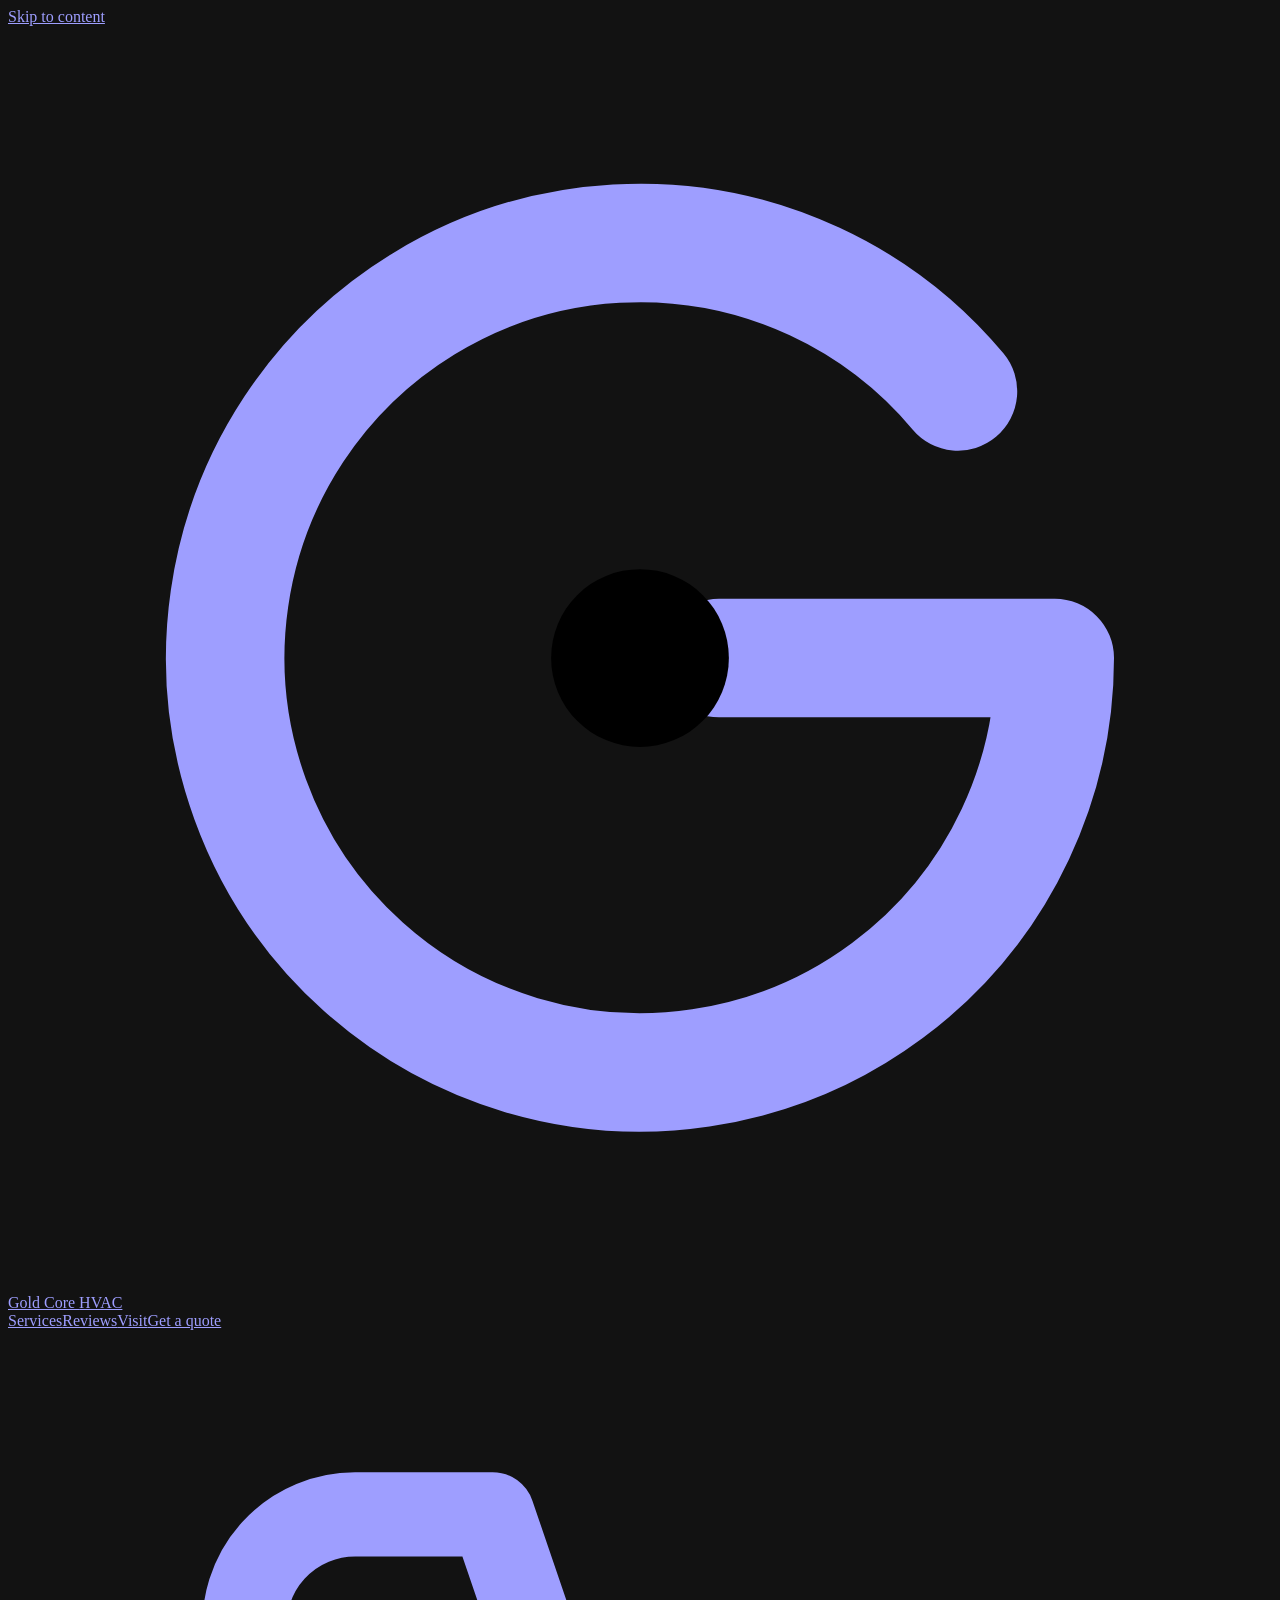
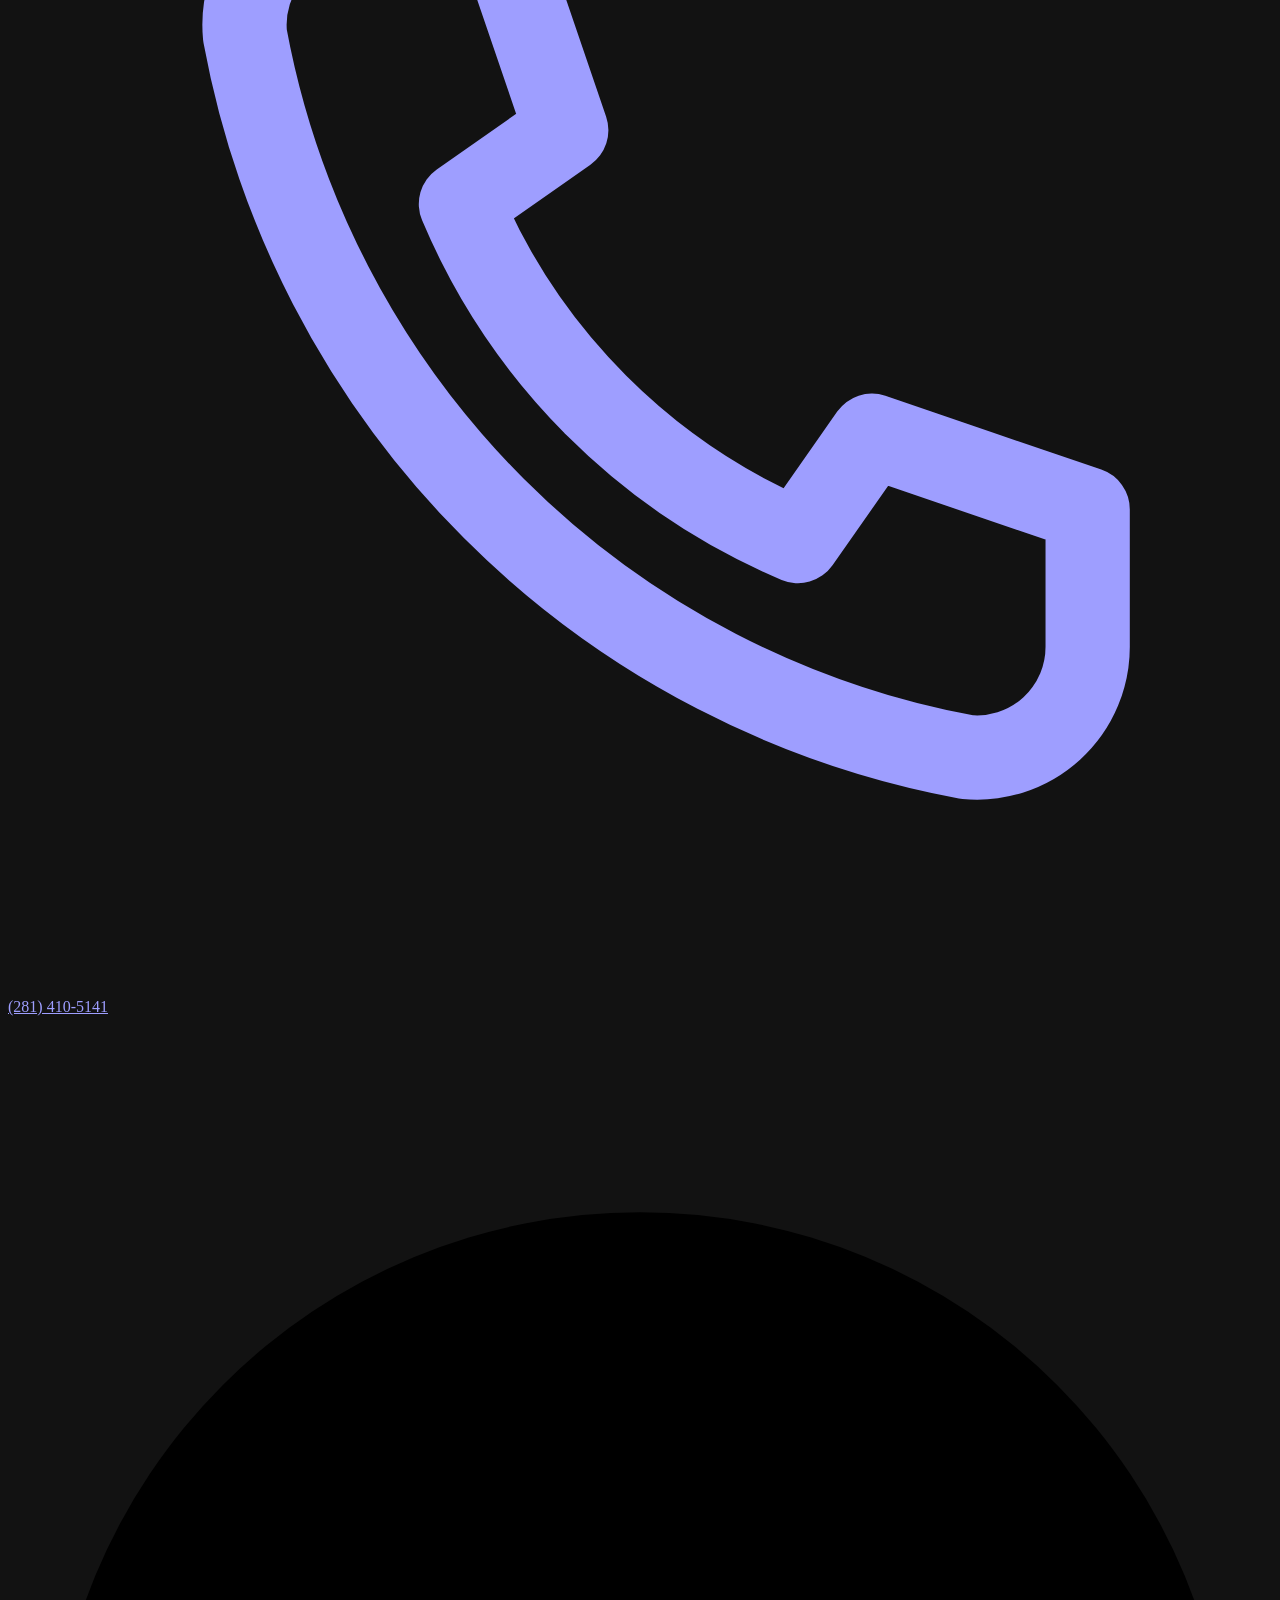
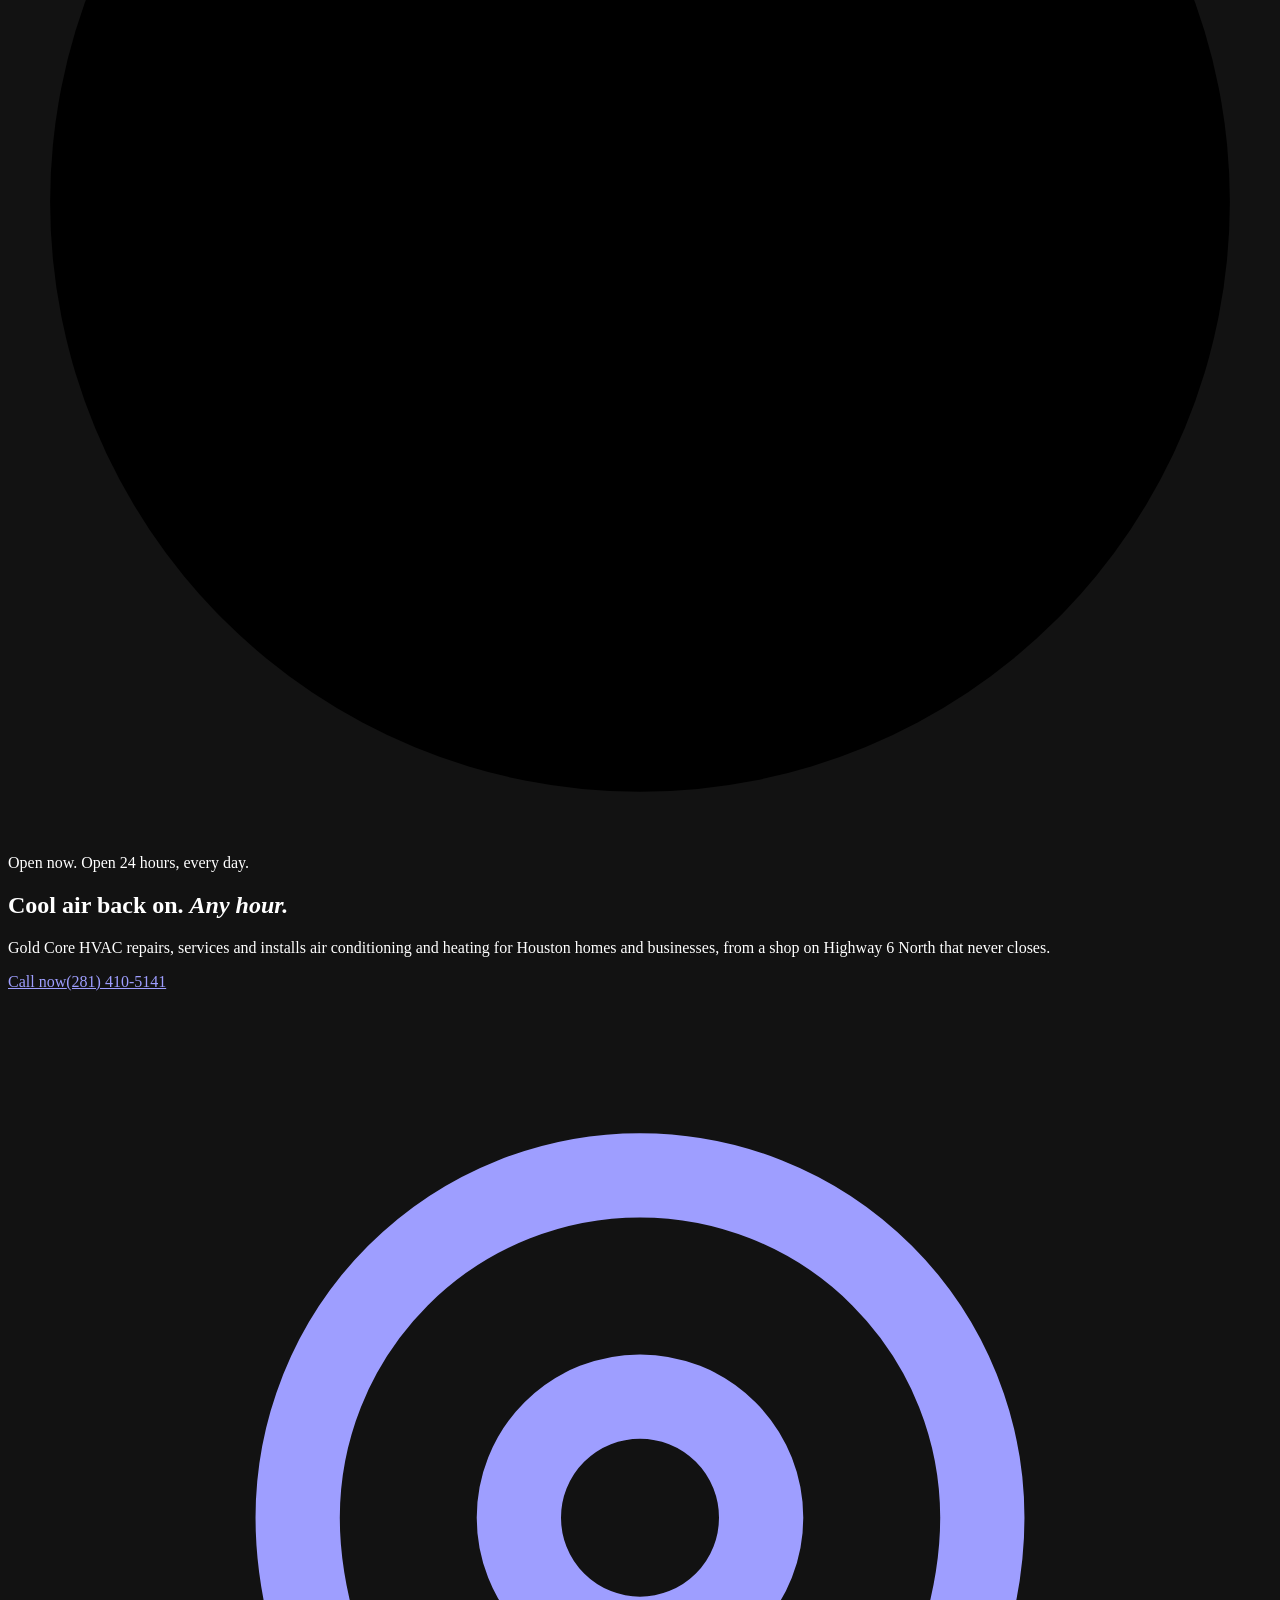
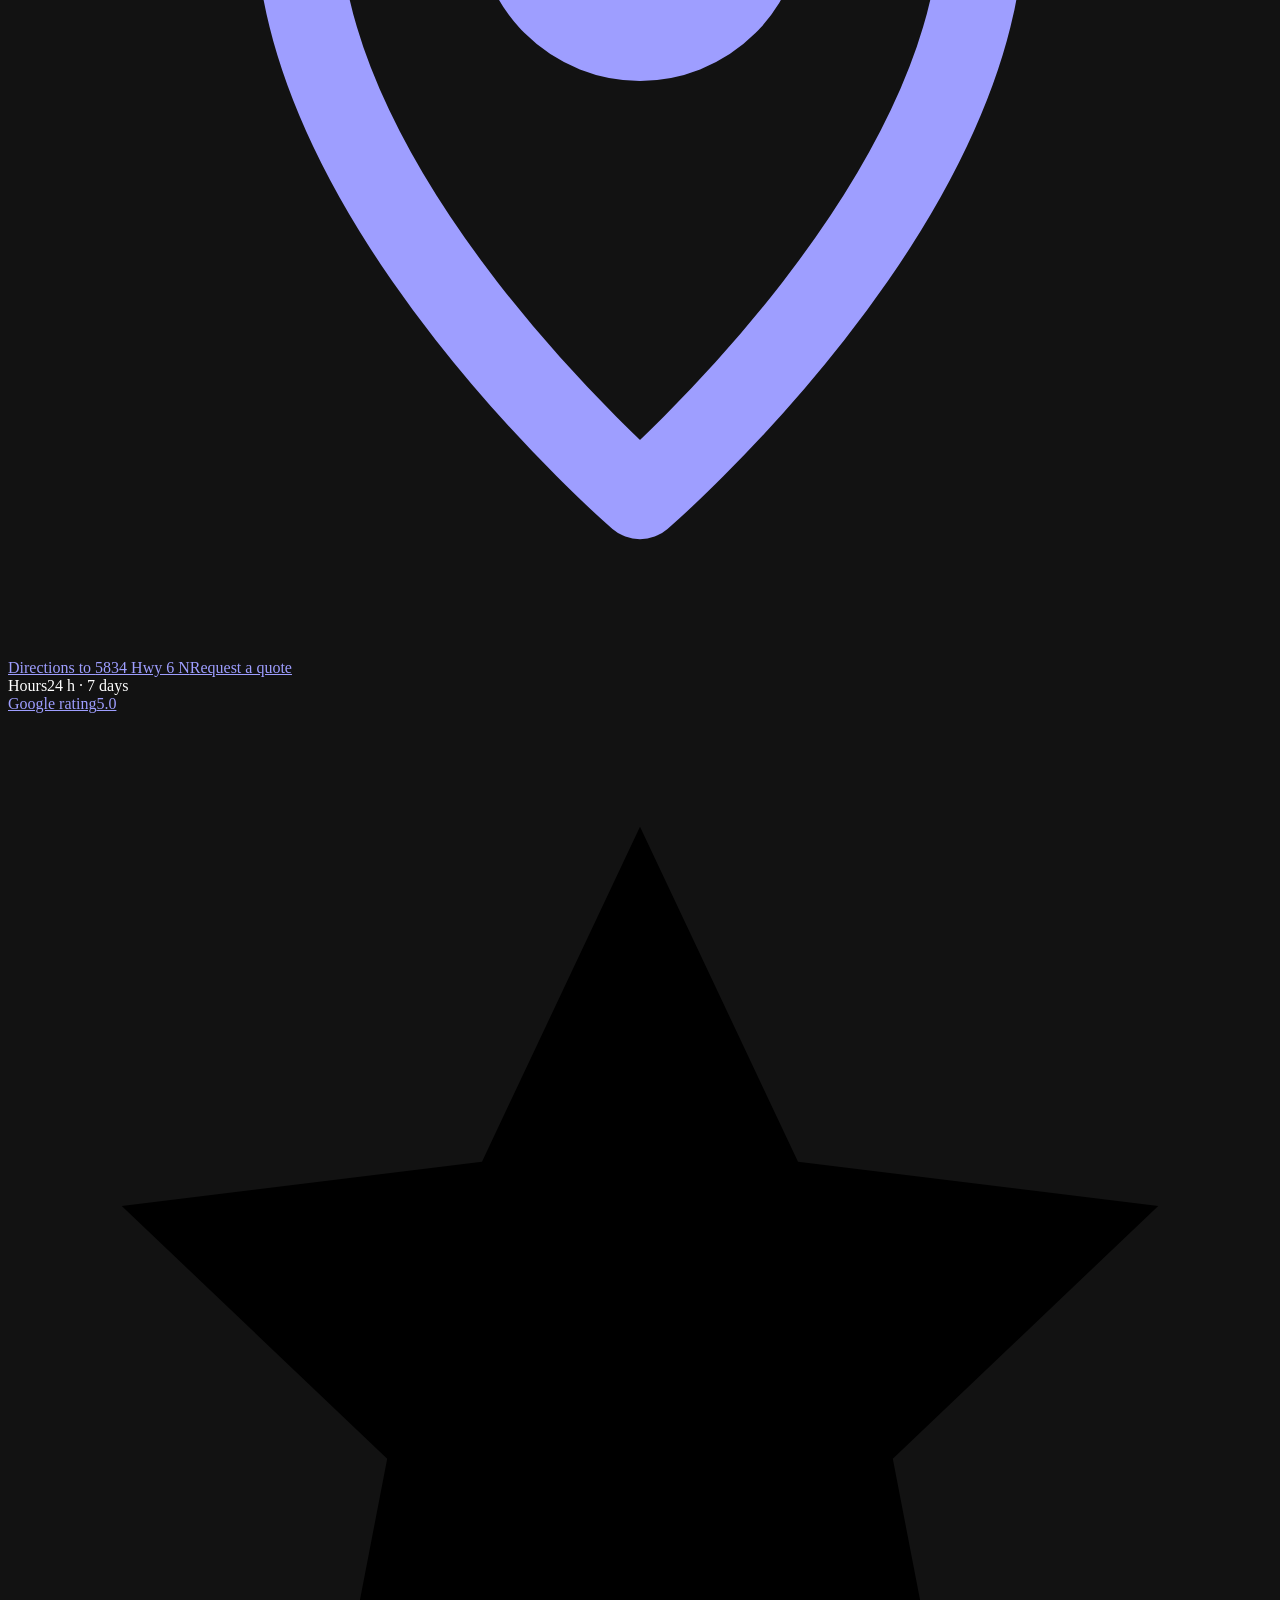
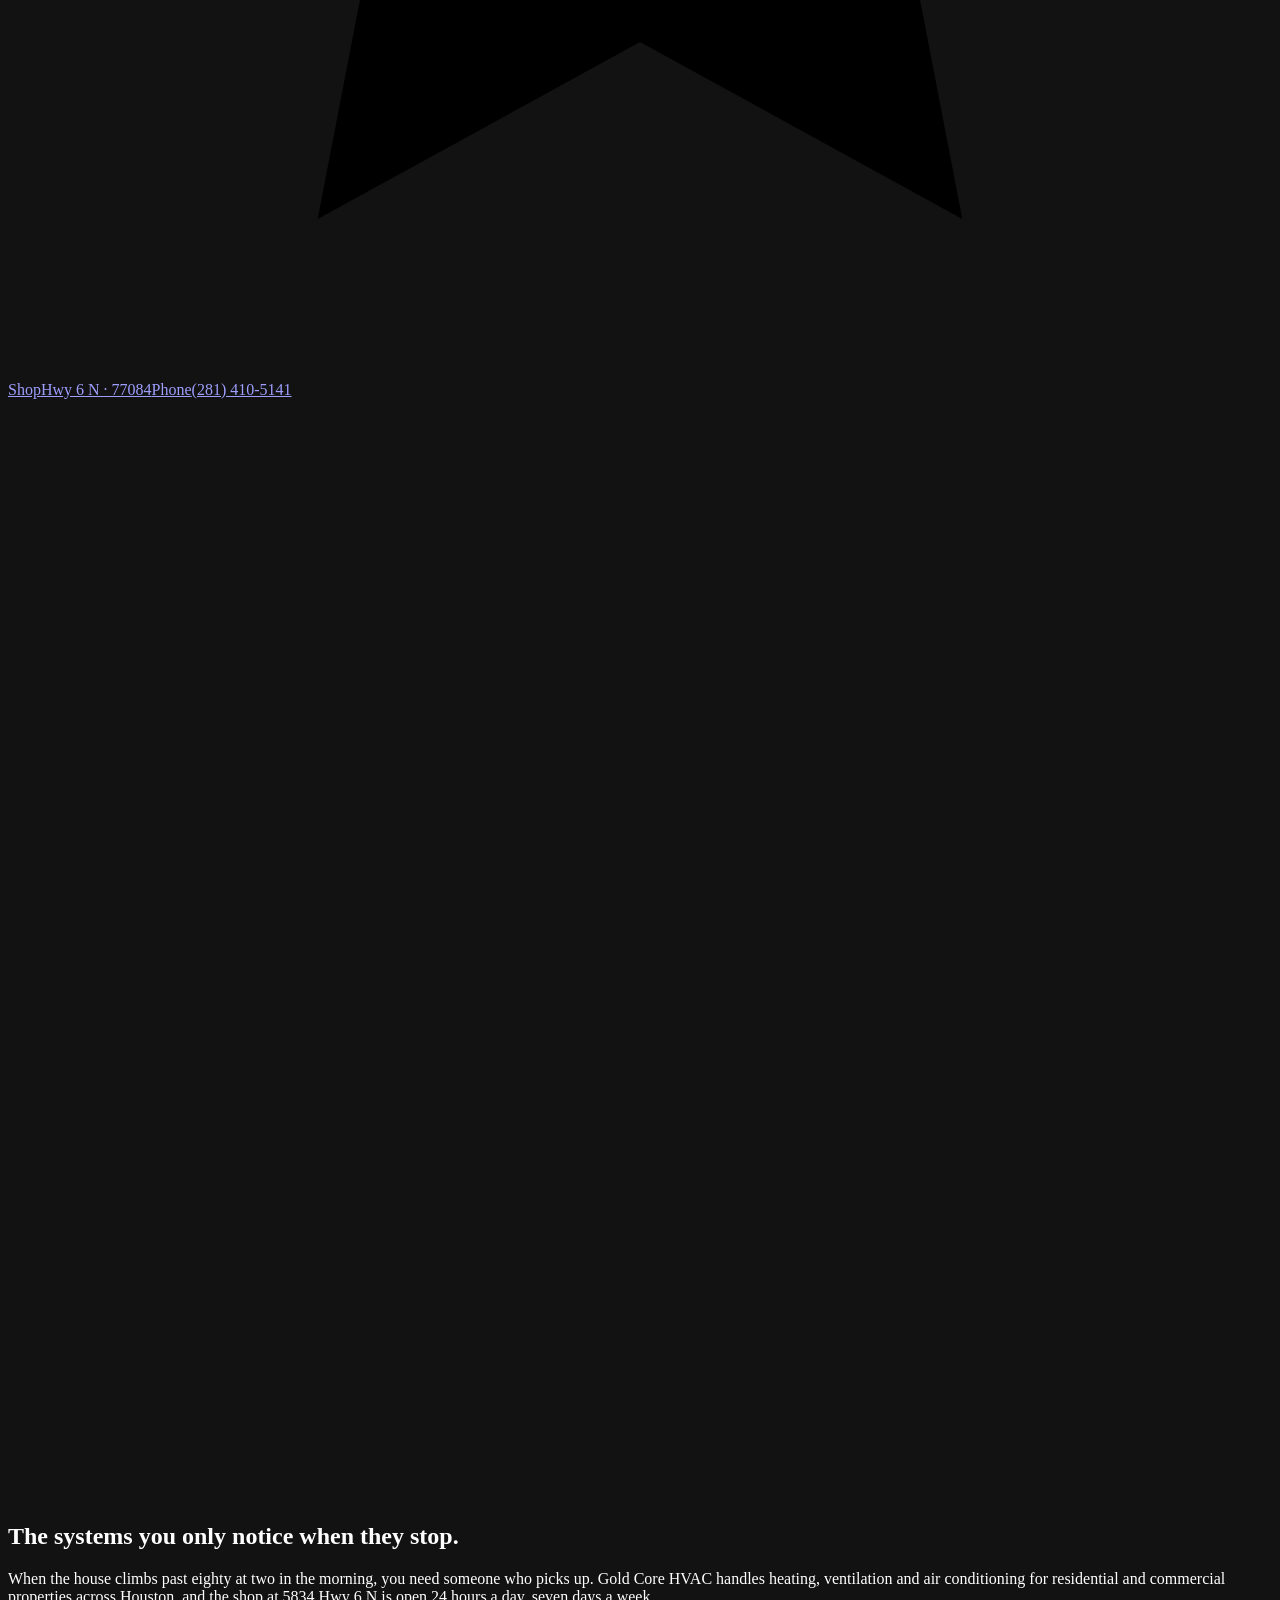
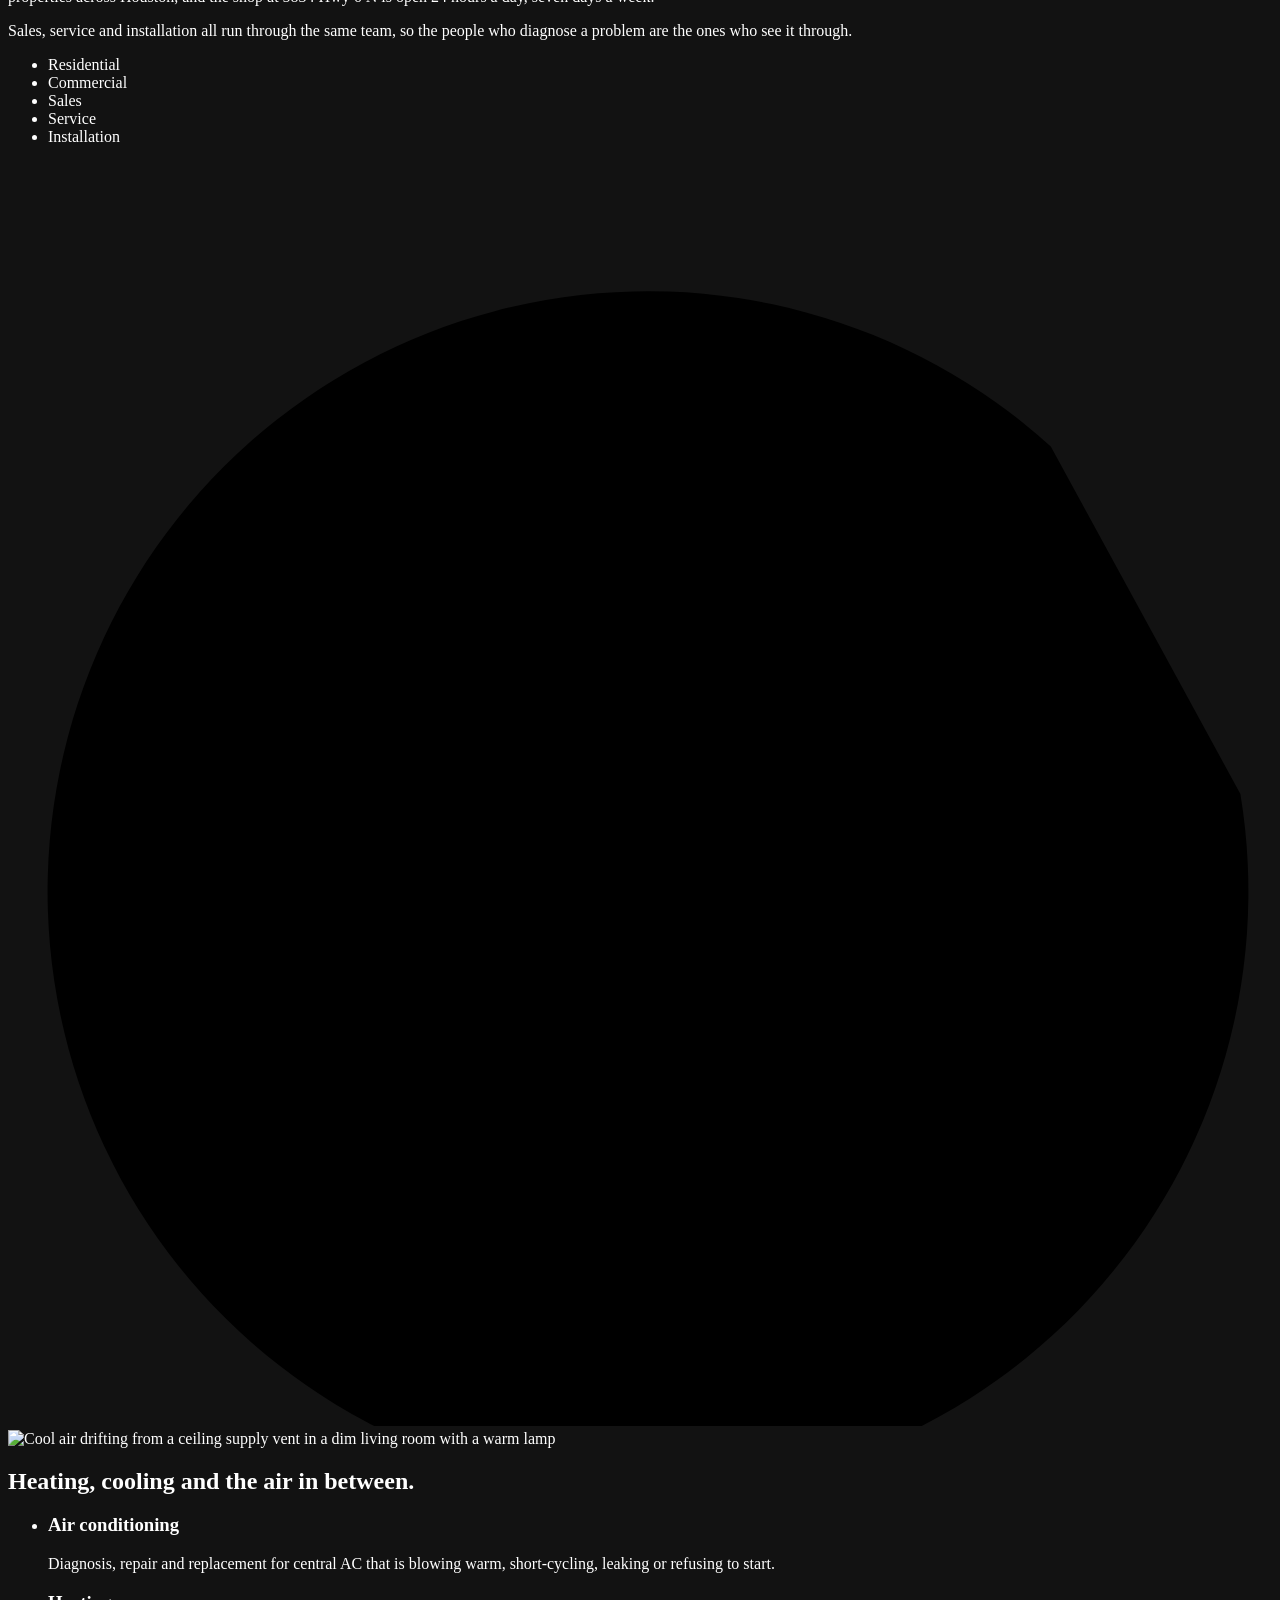
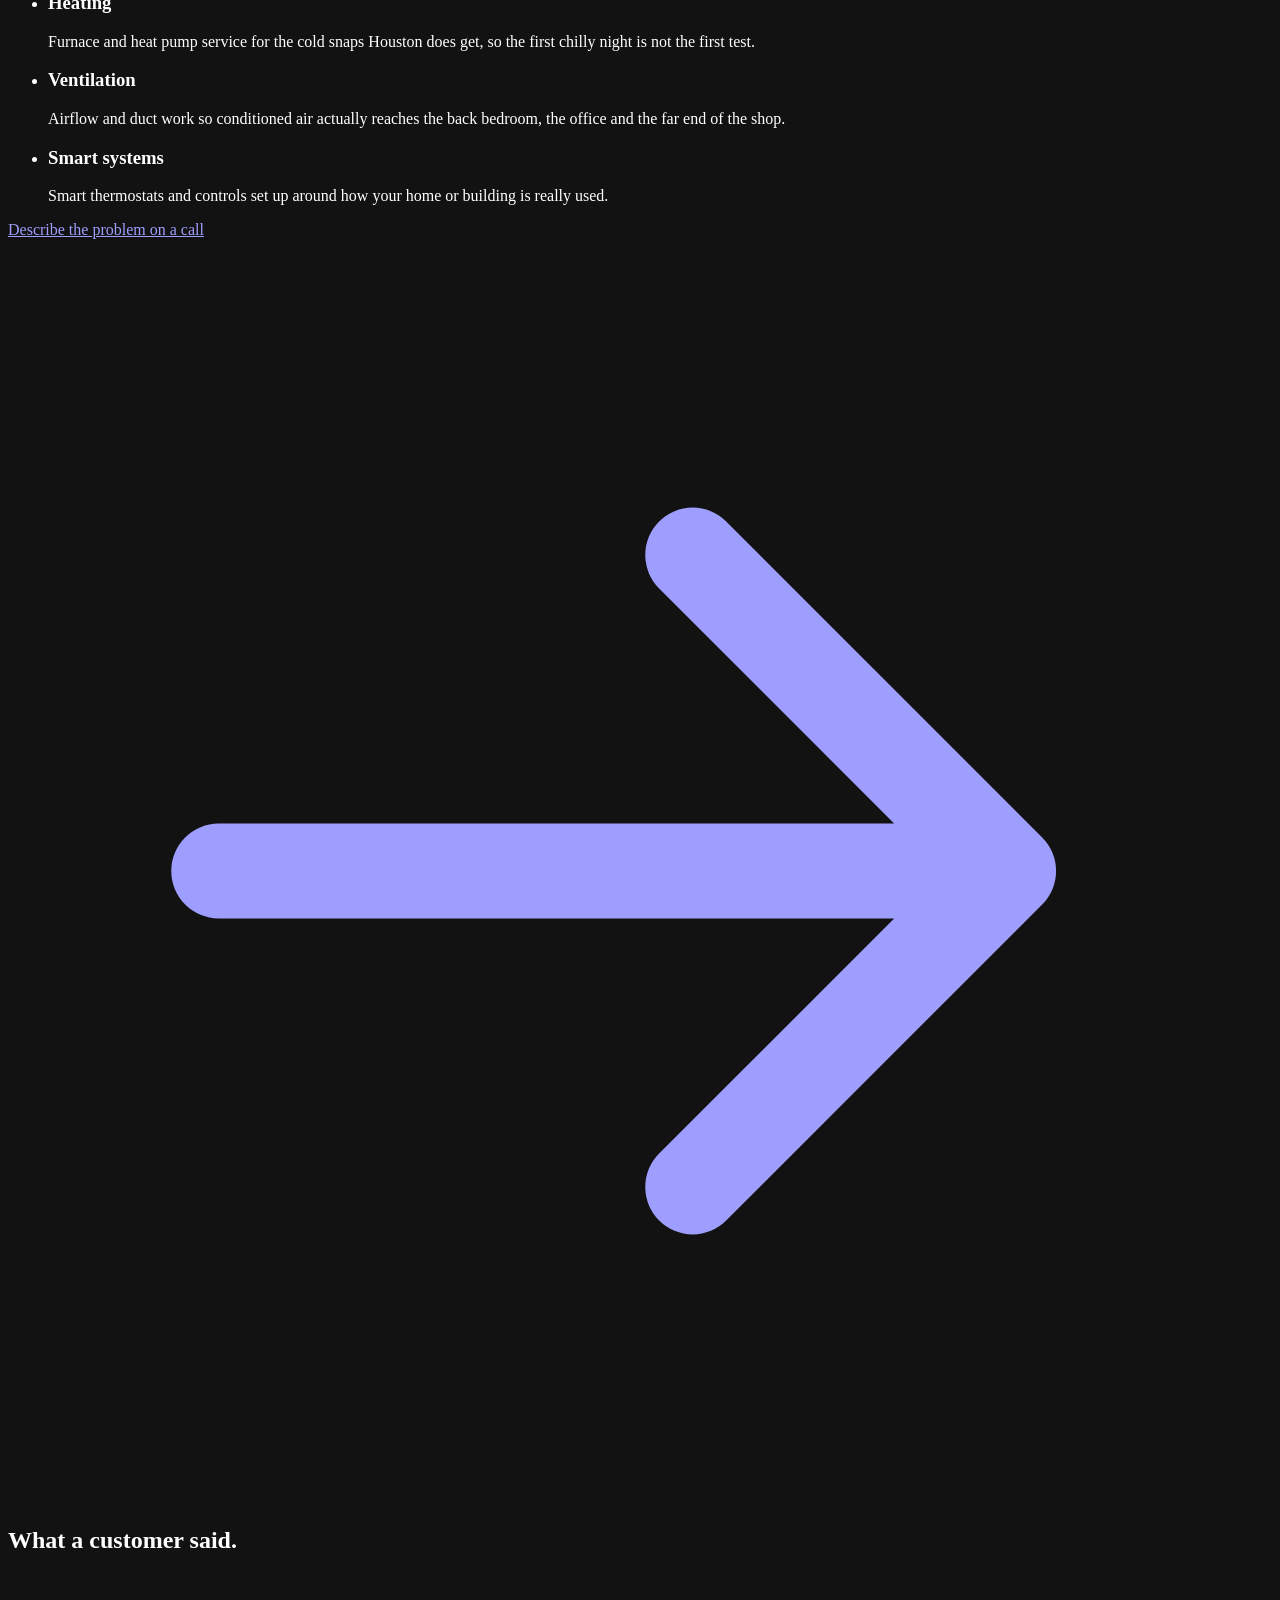
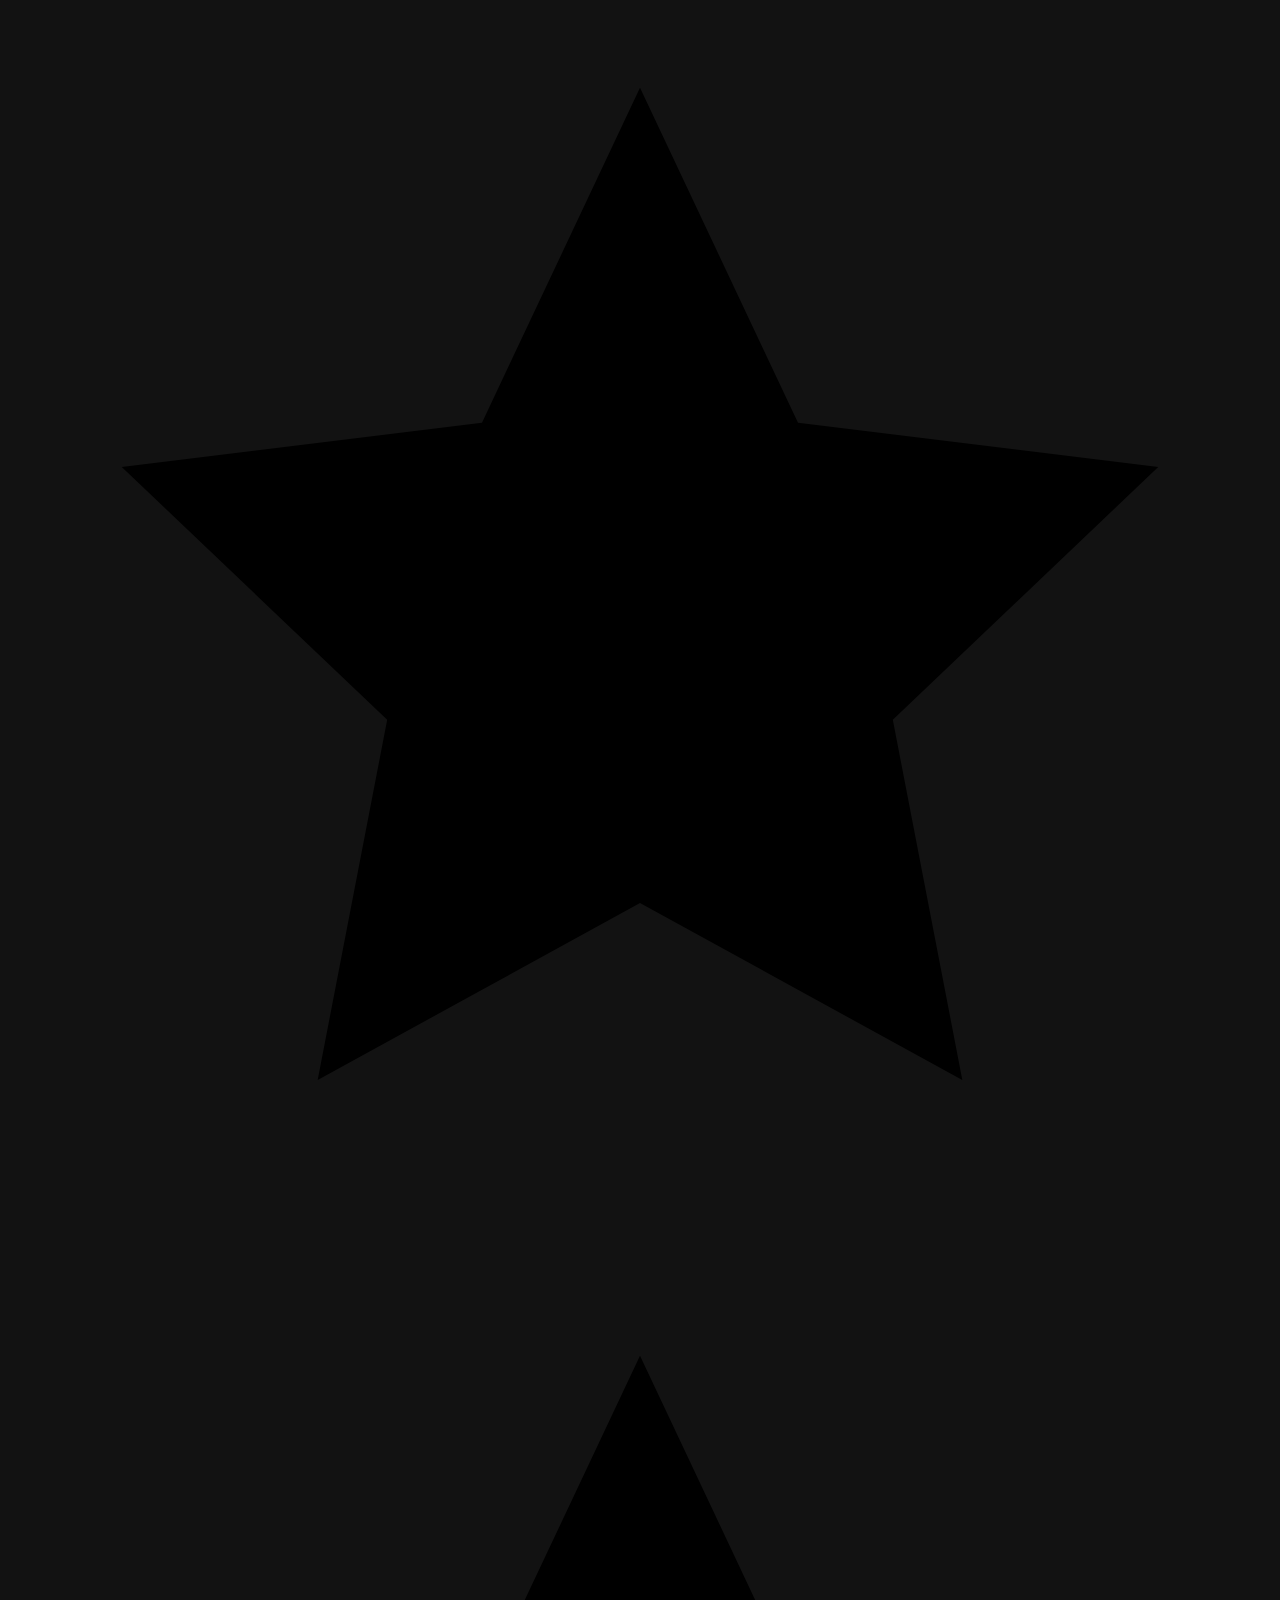
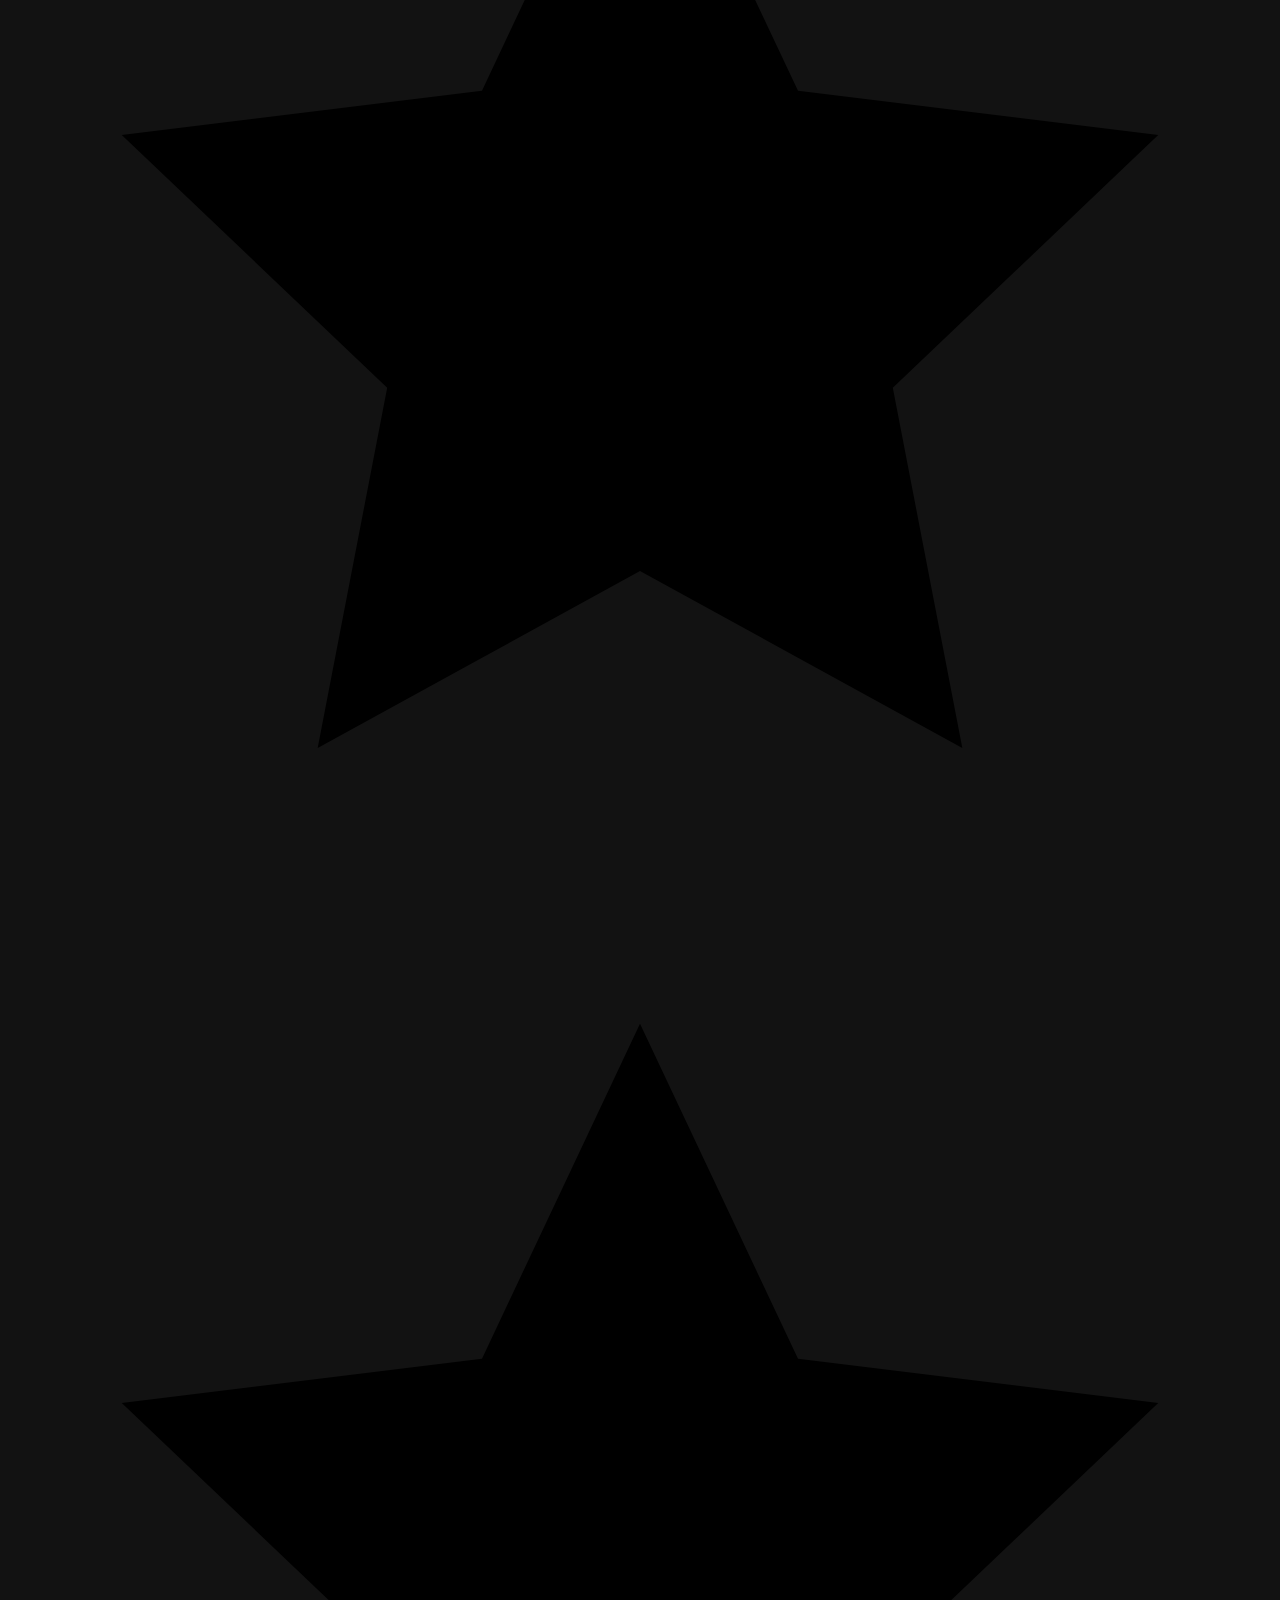
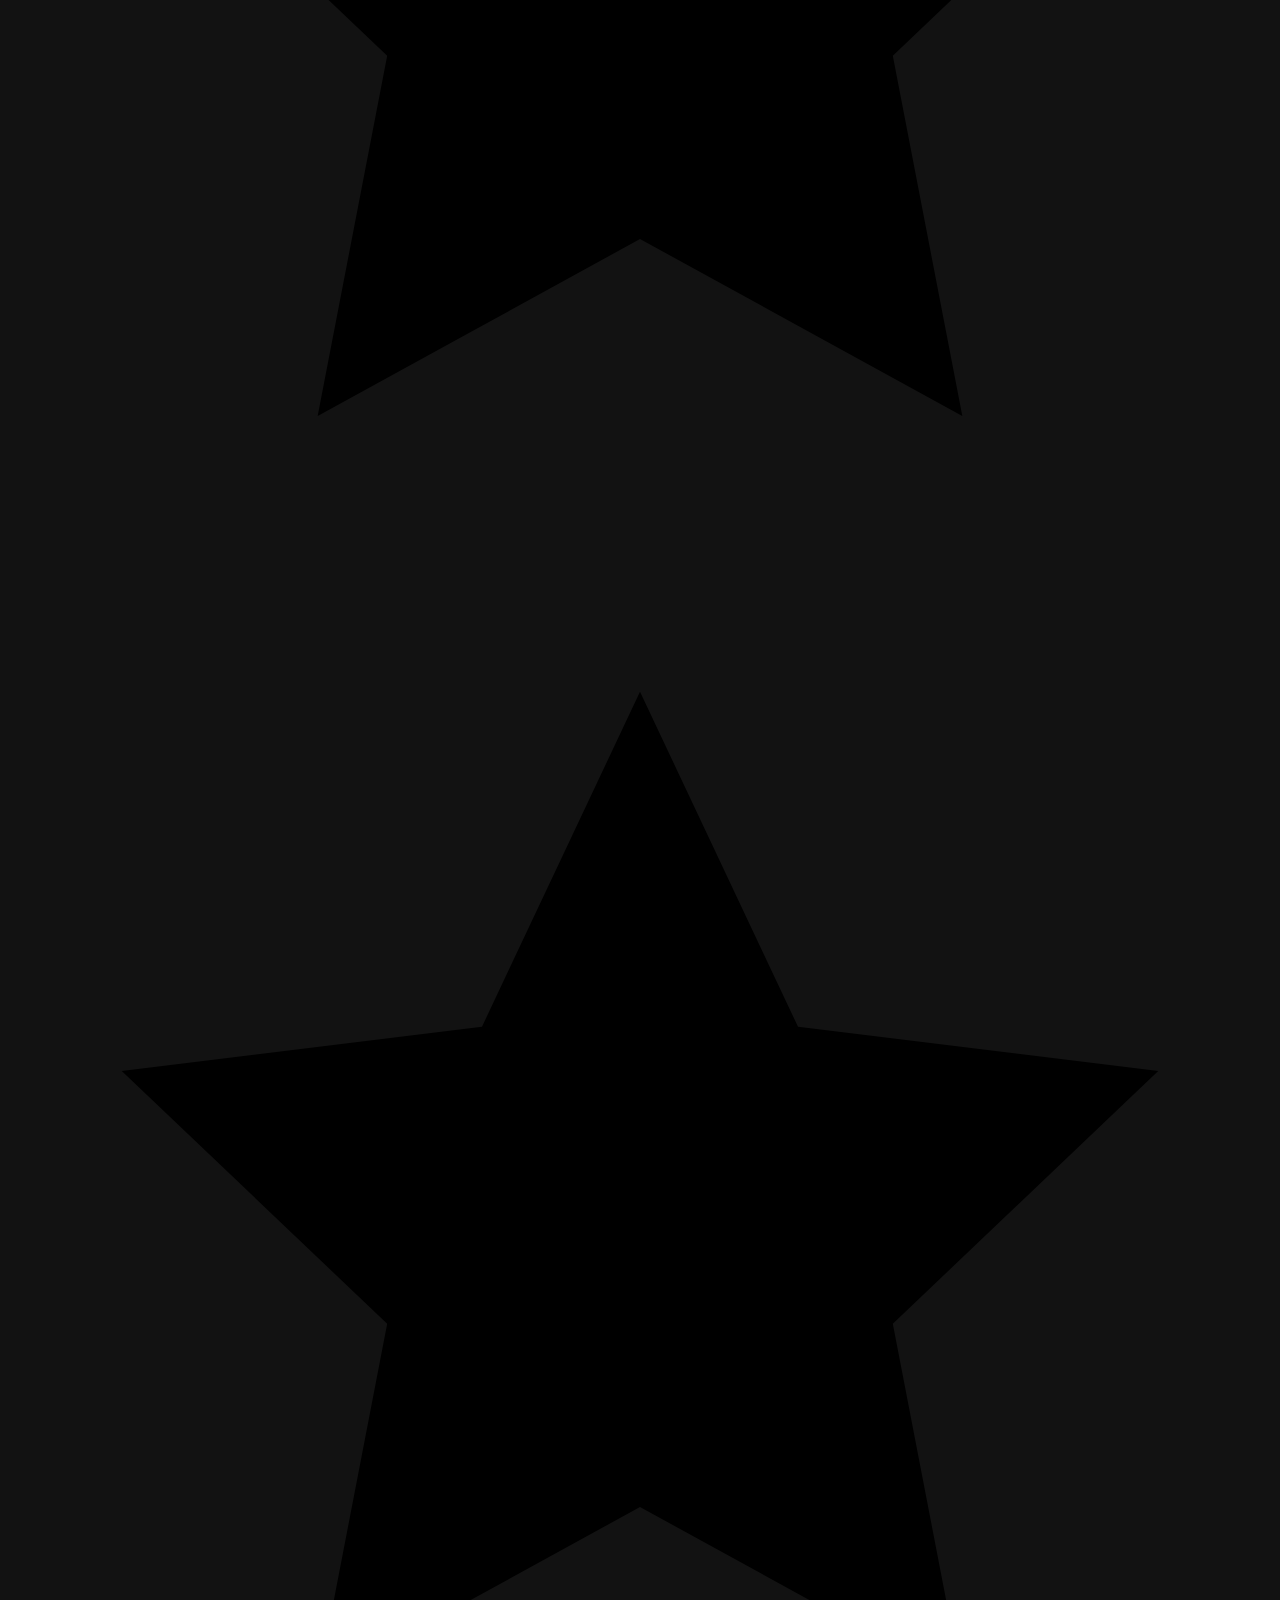
==== index.html @ 1cad6132 "Publish Gold Core HVAC demo site" ====
<!DOCTYPE html><html lang="en" style="color-scheme:dark"><head><meta charSet="utf-8"/><meta name="viewport" content="width=device-width, initial-scale=1, viewport-fit=cover"/><link rel="stylesheet" href="https://fonts.googleapis.com/css2?family=Archivo:wdth,wght@62..125,400..800&amp;family=IBM+Plex+Mono:wght@400;500&amp;display=swap" data-precedence="default"/><link rel="stylesheet" href="/goldcorehvac/assets/styles-CSsdGY1Y.css" data-precedence="default"/><title>Gold Core HVAC | Houston AC Repair &amp; Heating, Open 24 Hours</title><meta name="description" content="Gold Core HVAC is a Houston air conditioning and heating service at 5834 Hwy 6 N, open 24 hours a day, 7 days a week. Call (281) 410-5141."/><meta name="theme-color" content="#0F1317"/><meta property="og:title" content="Gold Core HVAC | Houston AC Repair &amp; Heating, Open 24 Hours"/><meta property="og:description" content="Gold Core HVAC is a Houston air conditioning and heating service at 5834 Hwy 6 N, open 24 hours a day, 7 days a week. Call (281) 410-5141."/><meta property="og:type" content="website"/><meta property="og:url" content="https://robcast13.github.io/goldcorehvac/"/><meta property="og:site_name" content="Gold Core HVAC"/><meta property="og:locale" content="en_US"/><meta name="twitter:card" content="summary_large_image"/><meta name="twitter:title" content="Gold Core HVAC | Houston AC Repair &amp; Heating, Open 24 Hours"/><meta name="twitter:description" content="Gold Core HVAC is a Houston air conditioning and heating service at 5834 Hwy 6 N, open 24 hours a day, 7 days a week. Call (281) 410-5141."/><meta property="og:image" content="https://robcast13.github.io/goldcorehvac/assets/og.jpg"/><meta property="og:image:width" content="1200"/><meta property="og:image:height" content="630"/><meta property="og:image:alt" content="Gold Core HVAC, Houston air conditioning and heating, open 24 hours"/><meta name="twitter:image" content="https://robcast13.github.io/goldcorehvac/assets/og.jpg"/><link rel="modulepreload" href="/goldcorehvac/assets/index-DPhLO1BB.js"/><link rel="modulepreload" href="/goldcorehvac/assets/index-4_6yjzWD.js"/><link rel="canonical" href="https://robcast13.github.io/goldcorehvac/"/><link rel="preconnect" href="https://fonts.googleapis.com"/><link rel="preconnect" href="https://fonts.gstatic.com" crossorigin="anonymous"/><link rel="preload" as="image" href="/goldcorehvac/assets/hero-poster.jpg" imageSrcSet="/goldcorehvac/assets/hero-poster-960.jpg 960w, /goldcorehvac/assets/hero-poster.jpg 1920w" imageSizes="100vw"/><link rel="icon" href="/goldcorehvac/assets/favicon.svg" type="image/svg+xml"/><link rel="apple-touch-icon" href="/goldcorehvac/assets/apple-touch-icon.png"/><script type="application/ld+json">{"@context":"https://schema.org","@type":"HVACBusiness","name":"Gold Core HVAC","url":"https://robcast13.github.io/goldcorehvac/","image":"https://robcast13.github.io/goldcorehvac/assets/og.jpg","logo":"https://robcast13.github.io/goldcorehvac/assets/favicon.svg","telephone":"+12814105141","address":{"@type":"PostalAddress","streetAddress":"5834 Hwy 6 N","addressLocality":"Houston","addressRegion":"TX","postalCode":"77084","addressCountry":"US"},"geo":{"@type":"GeoCoordinates","latitude":29.8618897,"longitude":-95.6441992},"hasMap":"https://maps.google.com/?cid=12866431492218457866","openingHoursSpecification":[{"@type":"OpeningHoursSpecification","dayOfWeek":["Monday","Tuesday","Wednesday","Thursday","Friday","Saturday","Sunday"],"opens":"00:00","closes":"23:59"}],"aggregateRating":{"@type":"AggregateRating","ratingValue":"5.0","reviewCount":1}}</script></head><body><!--$--><div class="site"><a class="skip" href="#main">Skip to content</a><header class="bar"><a class="brand" href="#top" aria-label="Gold Core HVAC, back to top"><svg class="brand__mark" viewBox="0 0 64 64" aria-hidden="true" focusable="false"><path d="M48.1 18.5A21 21 0 1 0 53 32H36" fill="none" stroke="currentColor" stroke-width="6" stroke-linecap="round" stroke-linejoin="round"></path><circle cx="32" cy="32" r="4.5" class="logo__core"></circle></svg><span class="brand__word">Gold Core <span>HVAC</span></span></a><nav class="bar__nav" aria-label="Sections"><a href="#services">Services</a><a href="#reviews">Reviews</a><a href="#visit">Visit</a><a href="/goldcorehvac/quote" class="bar__quote">Get a quote</a></nav><a class="bar__call" href="tel:+12814105141"><svg viewBox="0 0 24 24" aria-hidden="true" focusable="false" class="ico"><path d="M6.6 3.5h2.6l1.4 4.1-2 1.4a12 12 0 0 0 6.4 6.4l1.4-2 4.1 1.4v2.6a2.1 2.1 0 0 1-2.3 2.1A17.1 17.1 0 0 1 4.5 5.8a2.1 2.1 0 0 1 2.1-2.3Z" fill="none" stroke="currentColor" stroke-width="1.6" stroke-linejoin="round"></path></svg><span>(281) 410-5141</span></a></header><main id="main"><section id="top" class="hero" data-parallax-scope="true" aria-labelledby="hero-title"><div class="hero__media" data-depth="-0.28"><div>
<video class="hero__video" autoplay muted loop playsinline preload="auto"
  poster="/goldcorehvac/assets/hero-poster.jpg" aria-hidden="true" tabindex="-1" disablepictureinpicture>
  <source src="/goldcorehvac/assets/hero-720.mp4" type="video/mp4" media="(max-width: 760px)">
  <source src="/goldcorehvac/assets/hero-1080.mp4" type="video/mp4">
</video></div></div><div class="hero__shade" aria-hidden="true"></div><svg class="hero__ring" viewBox="0 0 600 600" aria-hidden="true" data-depth="-0.12" data-rotate="0.02"><circle cx="300" cy="300" r="280"></circle><circle cx="300" cy="300" r="236" class="hero__ring-dash"></circle></svg><div class="hero__copy" data-depth="0.1"><p class="hero__status"><span class="pulse" aria-hidden="true"></span>Open now. Open 24 hours, every day.</p><h1 id="hero-title" class="hero__title">Cool air back on. <em>Any hour.</em></h1><p class="hero__lede">Gold Core HVAC repairs, services and installs air conditioning and heating for Houston homes and businesses, from a shop on Highway 6 North that never closes.</p><div class="hero__ctas"><a class="cta-call" href="tel:+12814105141"><span class="cta-call__label">Call now</span><span class="cta-call__num">(281) 410-5141</span></a><a class="cta-route" href="https://www.google.com/maps/dir/?api=1&amp;destination=Gold+Core+HVAC%2C+5834+Hwy+6+N%2C+Houston%2C+TX+77084&amp;destination_place_id=ChIJIacNzsvRQIYRCo-U3EW_jrI" target="_blank" rel="noopener"><svg viewBox="0 0 24 24" aria-hidden="true" focusable="false" class="ico"><path d="M12 21s-6.5-5.6-6.5-11a6.5 6.5 0 0 1 13 0c0 5.4-6.5 11-6.5 11Z" fill="none" stroke="currentColor" stroke-width="1.6" stroke-linejoin="round"></path><circle cx="12" cy="10" r="2.3" fill="none" stroke="currentColor" stroke-width="1.6"></circle></svg>Directions to <!-- -->5834 Hwy 6 N</a><a href="/goldcorehvac/quote" class="cta-quote">Request a quote</a></div></div><a class="hero__cue" href="#about" aria-label="Scroll to about"><span></span></a></section><section class="readout" aria-label="At a glance"><div class="readout__item"><span class="readout__k">Hours</span><span class="readout__v">24 h · 7 days</span></div><a class="readout__item" href="#reviews"><span class="readout__k">Google rating</span><span class="readout__v">5.0 <svg viewBox="0 0 20 20" aria-hidden="true" focusable="false" class="star"><path d="m10 1.8 2.5 5.3 5.7.7-4.2 4 1.1 5.7L10 14.7l-5.1 2.8L6 11.8l-4.2-4 5.7-.7Z"></path></svg></span></a><a class="readout__item" href="https://www.google.com/maps/dir/?api=1&amp;destination=Gold+Core+HVAC%2C+5834+Hwy+6+N%2C+Houston%2C+TX+77084&amp;destination_place_id=ChIJIacNzsvRQIYRCo-U3EW_jrI" target="_blank" rel="noopener"><span class="readout__k">Shop</span><span class="readout__v">Hwy 6 N · 77084</span></a><a class="readout__item" href="tel:+12814105141"><span class="readout__k">Phone</span><span class="readout__v">(281) 410-5141</span></a></section><section id="about" class="about" data-parallax-scope="true" aria-labelledby="about-title"><div class="about__frame" data-reveal="true"><picture><source media="(max-width: 700px)" srcSet="/goldcorehvac/assets/gauges-600.jpg"/><img src="/goldcorehvac/assets/gauges.jpg" width="825" height="1100" alt="Refrigerant gauges with brass fittings resting on an outdoor AC unit in late sun" loading="lazy" decoding="async" data-depth="0.08"/></picture></div><div class="about__copy" data-reveal="true"><h2 id="about-title">The systems you only notice when they stop.</h2><p>When the house climbs past eighty at two in the morning, you need someone who picks up. Gold Core HVAC handles heating, ventilation and air conditioning for residential and commercial properties across Houston, and the shop at <!-- -->5834 Hwy 6 N<!-- --> is open 24 hours a day, seven days a week.</p><p>Sales, service and installation all run through the same team, so the people who diagnose a problem are the ones who see it through.</p><ul class="about__tags" aria-label="Work types"><li>Residential</li><li>Commercial</li><li>Sales</li><li>Service</li><li>Installation</li></ul></div><svg class="about__arc" viewBox="0 0 400 400" aria-hidden="true" data-depth="-0.18"><path d="M330 90A190 190 0 1 0 390 200"></path></svg></section><section id="services" class="services" data-parallax-scope="true" aria-labelledby="services-title"><div class="services__media"><div class="services__frame"><img src="/goldcorehvac/assets/airflow.jpg" srcSet="/goldcorehvac/assets/airflow-800.jpg 800w, /goldcorehvac/assets/airflow.jpg 1400w" sizes="(max-width: 900px) 100vw, 46vw" width="1400" height="1050" alt="Cool air drifting from a ceiling supply vent in a dim living room with a warm lamp" loading="lazy" decoding="async" data-depth="0.1"/></div></div><div class="services__copy"><h2 id="services-title" data-reveal="true">Heating, cooling and the air in between.</h2><ul class="svc"><li class="svc__row" data-reveal="true"><h3 class="svc__name">Air conditioning</h3><p class="svc__body">Diagnosis, repair and replacement for central AC that is blowing warm, short-cycling, leaking or refusing to start.</p></li><li class="svc__row" data-reveal="true"><h3 class="svc__name">Heating</h3><p class="svc__body">Furnace and heat pump service for the cold snaps Houston does get, so the first chilly night is not the first test.</p></li><li class="svc__row" data-reveal="true"><h3 class="svc__name">Ventilation</h3><p class="svc__body">Airflow and duct work so conditioned air actually reaches the back bedroom, the office and the far end of the shop.</p></li><li class="svc__row" data-reveal="true"><h3 class="svc__name">Smart systems</h3><p class="svc__body">Smart thermostats and controls set up around how your home or building is really used.</p></li></ul><a class="cta-inline" href="tel:+12814105141">Describe the problem on a call<span aria-hidden="true" class="cta-inline__arrow"><svg viewBox="0 0 24 24" class="ico"><path d="M4 12h15m-6-6 6 6-6 6" fill="none" stroke="currentColor" stroke-width="1.8" stroke-linecap="round" stroke-linejoin="round"></path></svg></span></a></div></section><section id="reviews" class="reviews" aria-labelledby="reviews-title"><div class="reviews__head" data-reveal="true"><h2 id="reviews-title">What a customer said.</h2><p class="reviews__score"><span class="reviews__stars" aria-label="5 out of 5 stars"><svg viewBox="0 0 20 20" aria-hidden="true" focusable="false" class="star"><path d="m10 1.8 2.5 5.3 5.7.7-4.2 4 1.1 5.7L10 14.7l-5.1 2.8L6 11.8l-4.2-4 5.7-.7Z"></path></svg><svg viewBox="0 0 20 20" aria-hidden="true" focusable="false" class="star"><path d="m10 1.8 2.5 5.3 5.7.7-4.2 4 1.1 5.7L10 14.7l-5.1 2.8L6 11.8l-4.2-4 5.7-.7Z"></path></svg><svg viewBox="0 0 20 20" aria-hidden="true" focusable="false" class="star"><path d="m10 1.8 2.5 5.3 5.7.7-4.2 4 1.1 5.7L10 14.7l-5.1 2.8L6 11.8l-4.2-4 5.7-.7Z"></path></svg><svg viewBox="0 0 20 20" aria-hidden="true" focusable="false" class="star"><path d="m10 1.8 2.5 5.3 5.7.7-4.2 4 1.1 5.7L10 14.7l-5.1 2.8L6 11.8l-4.2-4 5.7-.7Z"></path></svg><svg viewBox="0 0 20 20" aria-hidden="true" focusable="false" class="star"><path d="m10 1.8 2.5 5.3 5.7.7-4.2 4 1.1 5.7L10 14.7l-5.1 2.8L6 11.8l-4.2-4 5.7-.7Z"></path></svg></span>5.0 on Google</p></div><ol class="quotes"><li class="quote quote--1" data-reveal="true"><blockquote><p>“<!-- -->The technician was professional, friendly, and arrived on time.<!-- -->”</p></blockquote></li><li class="quote quote--2" data-reveal="true"><blockquote><p>“<!-- -->They quickly found the issue with my AC and handled the repair efficiently.<!-- -->”</p></blockquote></li><li class="quote quote--3" data-reveal="true"><blockquote><p>“<!-- -->They explained everything clearly and made sure the system was running properly before leaving.<!-- -->”</p></blockquote></li></ol><p class="reviews__source" data-reveal="true">Highlights from a five-star Google review by <!-- -->Best Services Team<!-- -->,<!-- --> <!-- -->September 2026<!-- -->.<!-- --> <a href="https://www.google.com/maps/reviews/data=!4m6!14m5!1m4!2m3!1sCi9DQUlRQUNvZENodHljRjlvT2tKU1oxTlhhMnhhTFdseU5WZFdXa0pTU21kQmVIYxAB!2m1!1s0x8640d1cbce0da721:0xb28ebf45dc948f0a" target="_blank" rel="noopener">Read the full review on Google</a></p></section><section id="visit" class="visit" aria-labelledby="visit-title"><h2 id="visit-title" class="visit__title" data-reveal="true">Open every hour of every day.</h2><div class="visit__grid"><div class="hours" data-reveal="true"><svg class="dial" viewBox="0 0 240 240" role="img" aria-label="Open all 24 hours"><circle cx="120" cy="120" r="104" class="dial__track"></circle><circle cx="120" cy="120" r="104" class="dial__fill" pathLength="100"></circle><line x1="120" y1="42" x2="120" y2="28" class="dial__tick dial__tick--major" style="transition-delay:0ms"></line><line x1="141.74079978861175" y1="38.86223059171826" x2="143.8113521494319" y2="31.134823981405717" class="dial__tick" style="transition-delay:28ms"></line><line x1="162" y1="47.25386608210715" x2="166" y2="40.32566285183164" class="dial__tick" style="transition-delay:56ms"></line><line x1="179.39696961967" y1="60.60303038033001" x2="185.0538238691624" y2="54.94617613083763" class="dial__tick" style="transition-delay:84ms"></line><line x1="192.74613391789285" y1="78" x2="199.67433714816835" y2="74" class="dial__tick" style="transition-delay:112ms"></line><line x1="201.13776940828174" y1="98.25920021138826" x2="208.8651760185943" y2="96.18864785056809" class="dial__tick" style="transition-delay:140ms"></line><line x1="198" y1="120" x2="212" y2="120" class="dial__tick dial__tick--major" style="transition-delay:168ms"></line><line x1="201.1377694082817" y1="141.74079978861175" x2="208.86517601859427" y2="143.8113521494319" class="dial__tick" style="transition-delay:196ms"></line><line x1="192.74613391789285" y1="162" x2="199.67433714816838" y2="166" class="dial__tick" style="transition-delay:224ms"></line><line x1="179.39696961967" y1="179.39696961967" x2="185.0538238691624" y2="185.0538238691624" class="dial__tick" style="transition-delay:252ms"></line><line x1="162" y1="192.74613391789285" x2="166" y2="199.67433714816838" class="dial__tick" style="transition-delay:280ms"></line><line x1="141.74079978861175" y1="201.1377694082817" x2="143.81135214943194" y2="208.86517601859427" class="dial__tick" style="transition-delay:308ms"></line><line x1="120" y1="198" x2="120" y2="212" class="dial__tick dial__tick--major" style="transition-delay:336ms"></line><line x1="98.25920021138829" y1="201.13776940828174" x2="96.18864785056812" y2="208.8651760185943" class="dial__tick" style="transition-delay:364ms"></line><line x1="77.99999999999997" y1="192.74613391789285" x2="73.99999999999997" y2="199.67433714816835" class="dial__tick" style="transition-delay:392ms"></line><line x1="60.60303038033001" y1="179.39696961967" x2="54.94617613083763" y2="185.0538238691624" class="dial__tick" style="transition-delay:420ms"></line><line x1="47.253866082107166" y1="162.00000000000003" x2="40.325662851831666" y2="166.00000000000003" class="dial__tick" style="transition-delay:448ms"></line><line x1="38.86223059171826" y1="141.74079978861172" x2="31.134823981405717" y2="143.81135214943188" class="dial__tick" style="transition-delay:476ms"></line><line x1="42" y1="120.00000000000001" x2="28" y2="120.00000000000001" class="dial__tick dial__tick--major" style="transition-delay:504ms"></line><line x1="38.86223059171826" y1="98.25920021138829" x2="31.134823981405702" y2="96.18864785056813" class="dial__tick" style="transition-delay:532ms"></line><line x1="47.25386608210715" y1="78" x2="40.32566285183165" y2="74" class="dial__tick" style="transition-delay:560ms"></line><line x1="60.60303038033" y1="60.60303038033001" x2="54.946176130837614" y2="54.94617613083763" class="dial__tick" style="transition-delay:588ms"></line><line x1="77.99999999999997" y1="47.253866082107166" x2="73.99999999999996" y2="40.325662851831666" class="dial__tick" style="transition-delay:616ms"></line><line x1="98.25920021138828" y1="38.86223059171826" x2="96.1886478505681" y2="31.134823981405717" class="dial__tick" style="transition-delay:644ms"></line><text x="120" y="63" class="dial__num" text-anchor="middle">00</text><text x="182" y="125" class="dial__num" text-anchor="middle">06</text><text x="120" y="187" class="dial__num" text-anchor="middle">12</text><text x="58" y="125.00000000000001" class="dial__num" text-anchor="middle">18</text><text x="120" y="122" class="dial__big" text-anchor="middle">24</text><text x="120" y="146" class="dial__small" text-anchor="middle">HOURS</text></svg><table class="hours__table"><caption class="sr-only">Opening hours</caption><tbody><tr><th scope="row">Monday</th><td>Open 24 hours</td></tr><tr><th scope="row">Tuesday</th><td>Open 24 hours</td></tr><tr><th scope="row">Wednesday</th><td>Open 24 hours</td></tr><tr><th scope="row">Thursday</th><td>Open 24 hours</td></tr><tr><th scope="row">Friday</th><td>Open 24 hours</td></tr><tr><th scope="row">Saturday</th><td>Open 24 hours</td></tr><tr><th scope="row">Sunday</th><td>Open 24 hours</td></tr></tbody></table></div><div class="where" data-reveal="true"><div class="where__map"><iframe title="Map showing Gold Core HVAC at 5834 Hwy 6 N, Houston" src="https://www.google.com/maps?q=Gold+Core+HVAC,+5834+Hwy+6+N,+Houston,+TX+77084&amp;z=15&amp;output=embed" loading="lazy" referrerPolicy="no-referrer-when-downgrade"></iframe></div><address class="where__addr"><a href="https://www.google.com/maps/dir/?api=1&amp;destination=Gold+Core+HVAC%2C+5834+Hwy+6+N%2C+Houston%2C+TX+77084&amp;destination_place_id=ChIJIacNzsvRQIYRCo-U3EW_jrI" target="_blank" rel="noopener" class="where__link"><span class="where__street">5834 Hwy 6 N</span><span class="where__city">Houston, TX 77084</span><span class="where__go">Get directions<svg viewBox="0 0 24 24" class="ico" aria-hidden="true"><path d="M7 17 17 7M9 7h8v8" fill="none" stroke="currentColor" stroke-width="1.8" stroke-linecap="round" stroke-linejoin="round"></path></svg></span></a></address></div></div></section><section class="qband" aria-labelledby="qband-title"><svg class="qband__ring" viewBox="0 0 600 600" aria-hidden="true"><circle cx="300" cy="300" r="280"></circle><circle cx="300" cy="300" r="200"></circle></svg><div class="qband__inner" data-reveal="true"><div><h2 id="qband-title">Tell us what your home needs.</h2><p>Describe the problem or the project in a couple of minutes, then send it as a text or talk it through on a call.</p></div><div class="qband__actions"><a href="/goldcorehvac/quote" class="cta-start">Start a home quote<svg viewBox="0 0 24 24" class="ico" aria-hidden="true"><path d="M4 12h15m-6-6 6 6-6 6" fill="none" stroke="currentColor" stroke-width="1.8" stroke-linecap="round" stroke-linejoin="round"></path></svg></a><a class="cta-route" href="tel:+12814105141"><svg viewBox="0 0 24 24" aria-hidden="true" focusable="false" class="ico"><path d="M6.6 3.5h2.6l1.4 4.1-2 1.4a12 12 0 0 0 6.4 6.4l1.4-2 4.1 1.4v2.6a2.1 2.1 0 0 1-2.3 2.1A17.1 17.1 0 0 1 4.5 5.8a2.1 2.1 0 0 1 2.1-2.3Z" fill="none" stroke="currentColor" stroke-width="1.6" stroke-linejoin="round"></path></svg>Or call <!-- -->(281) 410-5141</a></div></div></section></main><footer class="foot" aria-labelledby="foot-title"><div class="foot__inner"><h2 id="foot-title" class="foot__title">AC out? Call now.</h2><a class="foot__phone" href="tel:+12814105141">(281) 410-5141</a><div class="foot__cols"><div><h3>Address</h3><a href="https://www.google.com/maps/dir/?api=1&amp;destination=Gold+Core+HVAC%2C+5834+Hwy+6+N%2C+Houston%2C+TX+77084&amp;destination_place_id=ChIJIacNzsvRQIYRCo-U3EW_jrI" target="_blank" rel="noopener">5834 Hwy 6 N<br/>Houston, TX 77084</a></div><div><h3>Hours</h3><p>Open 24 hours, 7 days a week</p></div><div><h3>Services</h3><p>Air conditioning, heating, ventilation, smart systems</p></div><div><h3>Quote</h3><a href="/goldcorehvac/quote">Request a home quote</a></div></div><div class="foot__base"><span class="brand brand--foot"><svg class="brand__mark" viewBox="0 0 64 64" aria-hidden="true" focusable="false"><path d="M48.1 18.5A21 21 0 1 0 53 32H36" fill="none" stroke="currentColor" stroke-width="6" stroke-linecap="round" stroke-linejoin="round"></path><circle cx="32" cy="32" r="4.5" class="logo__core"></circle></svg><span class="brand__word">Gold Core <span>HVAC</span></span></span><span>© <!-- -->2026<!-- --> Gold Core HVAC. Houston, Texas.</span></div></div></footer><a class="dock" href="tel:+12814105141" aria-label="Call Gold Core HVAC at (281) 410-5141"><svg viewBox="0 0 24 24" aria-hidden="true" focusable="false" class="ico"><path d="M6.6 3.5h2.6l1.4 4.1-2 1.4a12 12 0 0 0 6.4 6.4l1.4-2 4.1 1.4v2.6a2.1 2.1 0 0 1-2.3 2.1A17.1 17.1 0 0 1 4.5 5.8a2.1 2.1 0 0 1 2.1-2.3Z" fill="none" stroke="currentColor" stroke-width="1.6" stroke-linejoin="round"></path></svg><span>Call <!-- -->(281) 410-5141</span><span class="dock__tag">24 h</span></a></div><script>(function(a,f){let l;try{l=JSON.parse(sessionStorage.getItem(a)||"{}")}catch{return}const n=l?.[f||history.state?.__TSR_key];let c=!1;for(const t in n){const e=n[t],o=e?.scrollX,s=e?.scrollY;if(Number.isFinite(o)&&Number.isFinite(s)){if(t==="window")scrollTo(o,s),c=!0;else if(t)try{const r=document.querySelector(t);r&&(r.scrollLeft=o,r.scrollTop=s)}catch{}}}if(c)return;const i=location.hash.slice(1);if(i){const t=history.state?.__hashScrollIntoViewOptions??!0;if(t){const e=document.getElementById(i);e&&e.scrollIntoView(t)}return}scrollTo(0,0)})("tsr-scroll-restoration-v1_3");document.currentScript.remove()</script><!--/$--><script class="$tsr" id="$tsr-stream-barrier">(self.$R=self.$R||{})["tsr"]=[];self.$_TSR={h(){this.hydrated=!0,this.c()},e(){this.streamEnded=!0,this.c()},c(){this.hydrated&&this.streamEnded&&(delete self.$_TSR,delete self.$R.tsr)},p(e){this.initialized?e():this.buffer.push(e)},buffer:[]};$_TSR.router=($R=>$R[0]={manifest:$R[1]={routes:$R[2]={__root__:$R[3]={preloads:$R[4]=["/goldcorehvac/assets/index-DPhLO1BB.js"],scripts:$R[5]=[$R[6]={attrs:$R[7]={type:"module",async:!0,src:"/goldcorehvac/assets/index-DPhLO1BB.js"}}]},"/":$R[8]={preloads:$R[9]=["/goldcorehvac/assets/index-4_6yjzWD.js"]}}},matches:$R[10]=[$R[11]={i:"__root__ ",u:1794814240797,s:"success",ssr:!0},$R[12]={i:"  ",u:1794814240798,s:"success",ssr:!0}],lastMatchId:"  "})($R["tsr"]);$_TSR.e();document.currentScript.remove()</script><script type="module" async="" src="/goldcorehvac/assets/index-DPhLO1BB.js"></script></body></html>
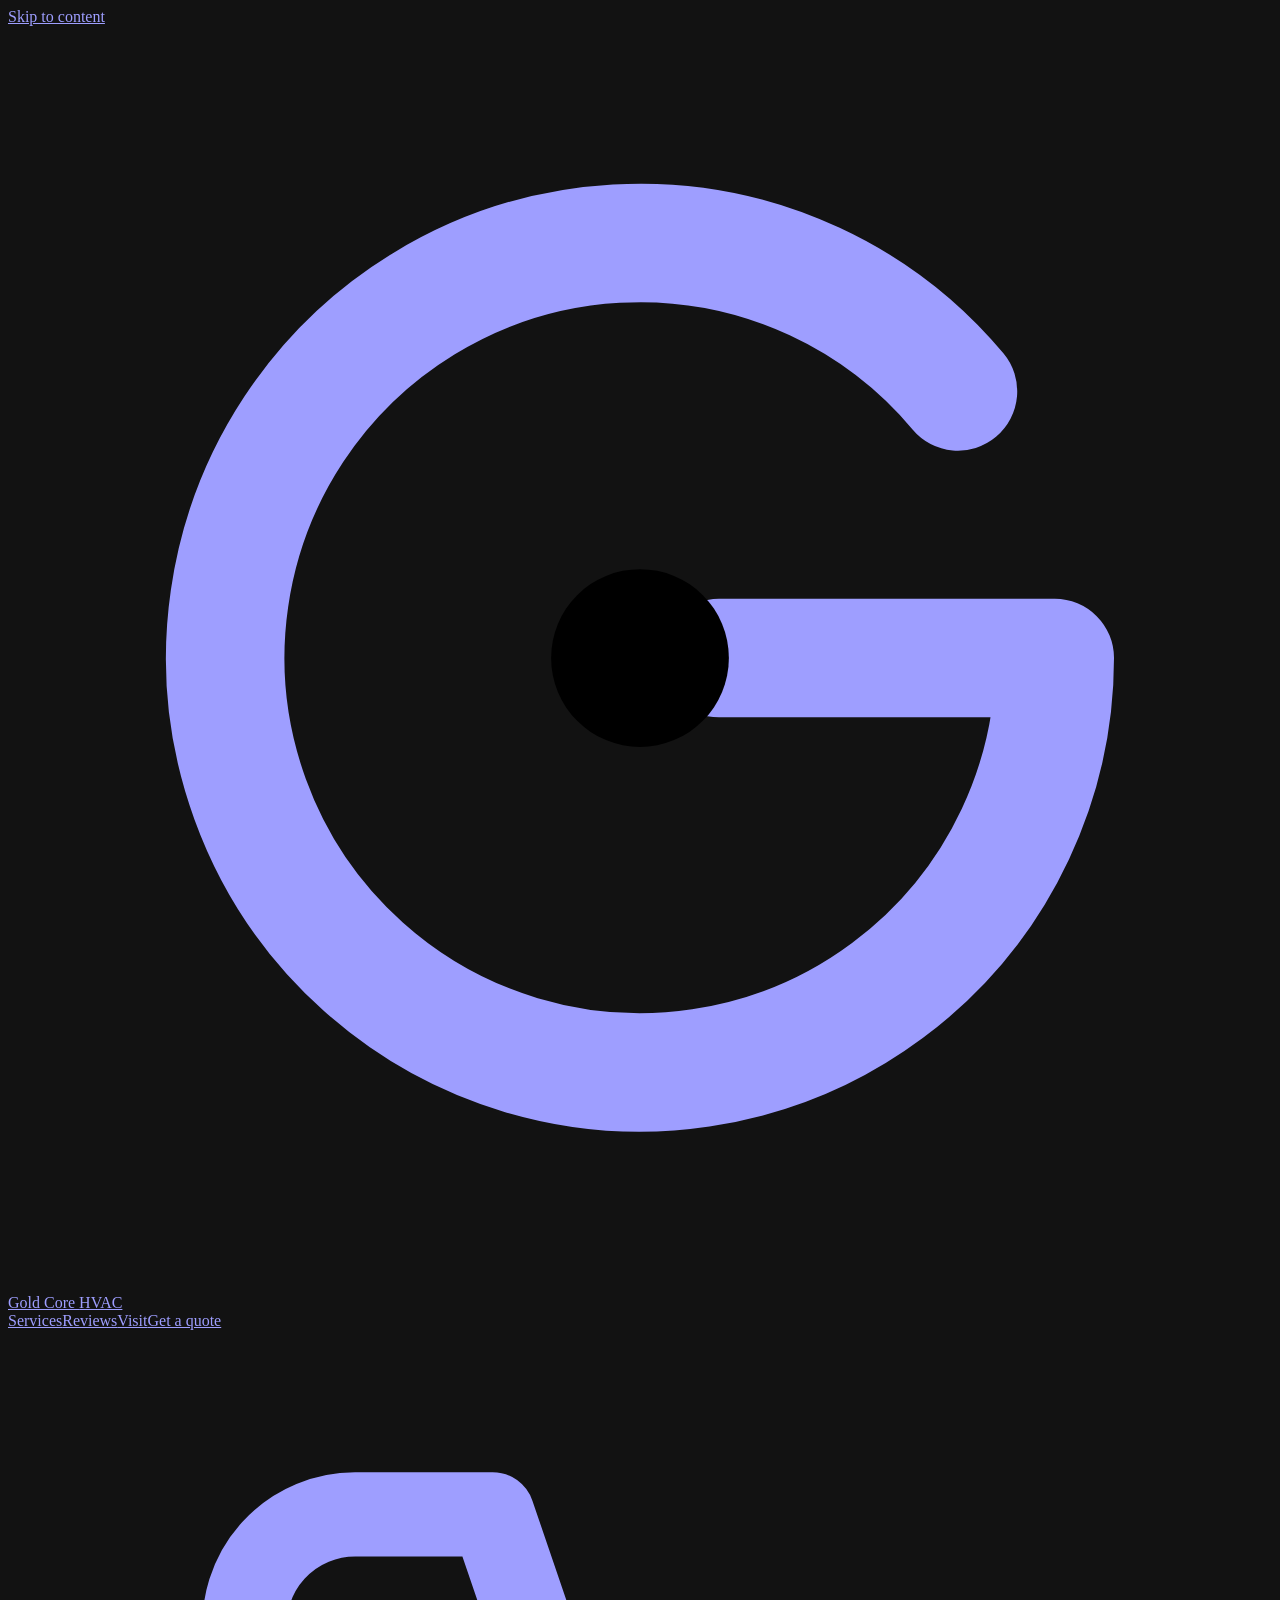
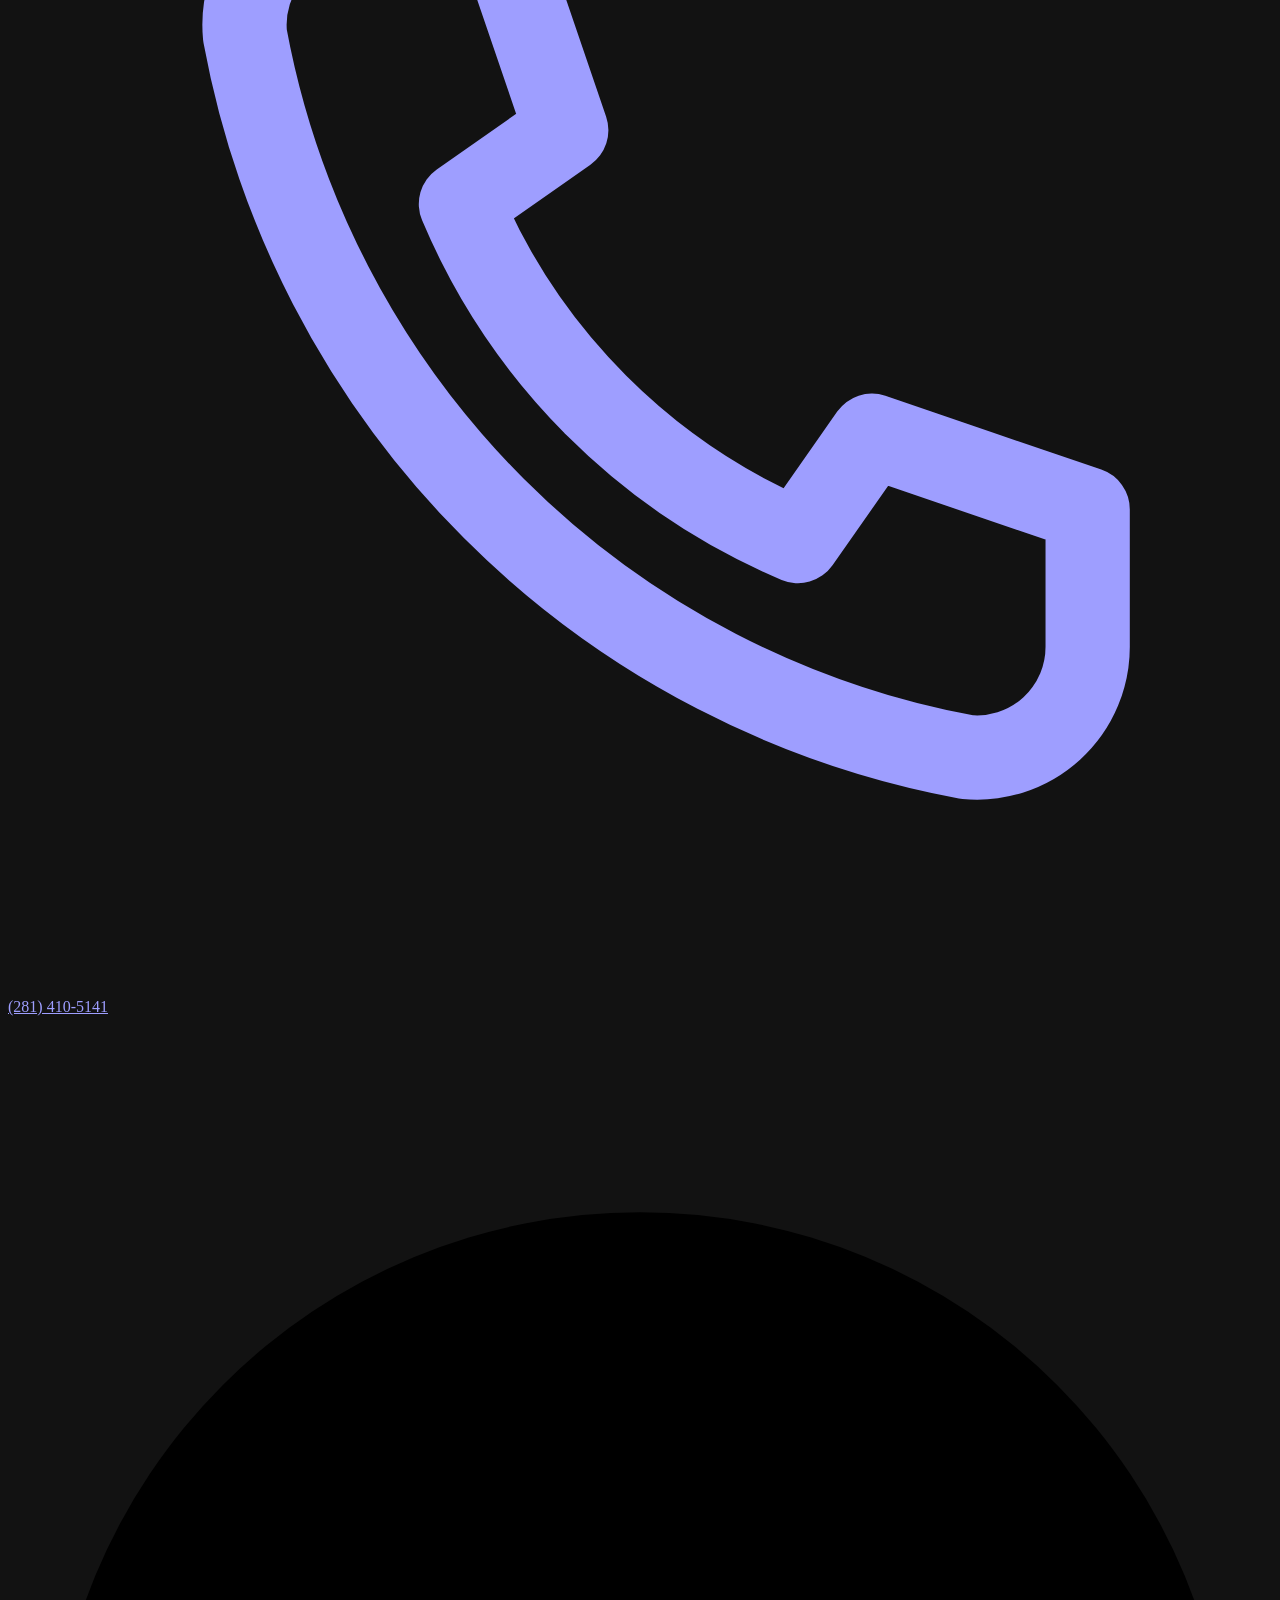
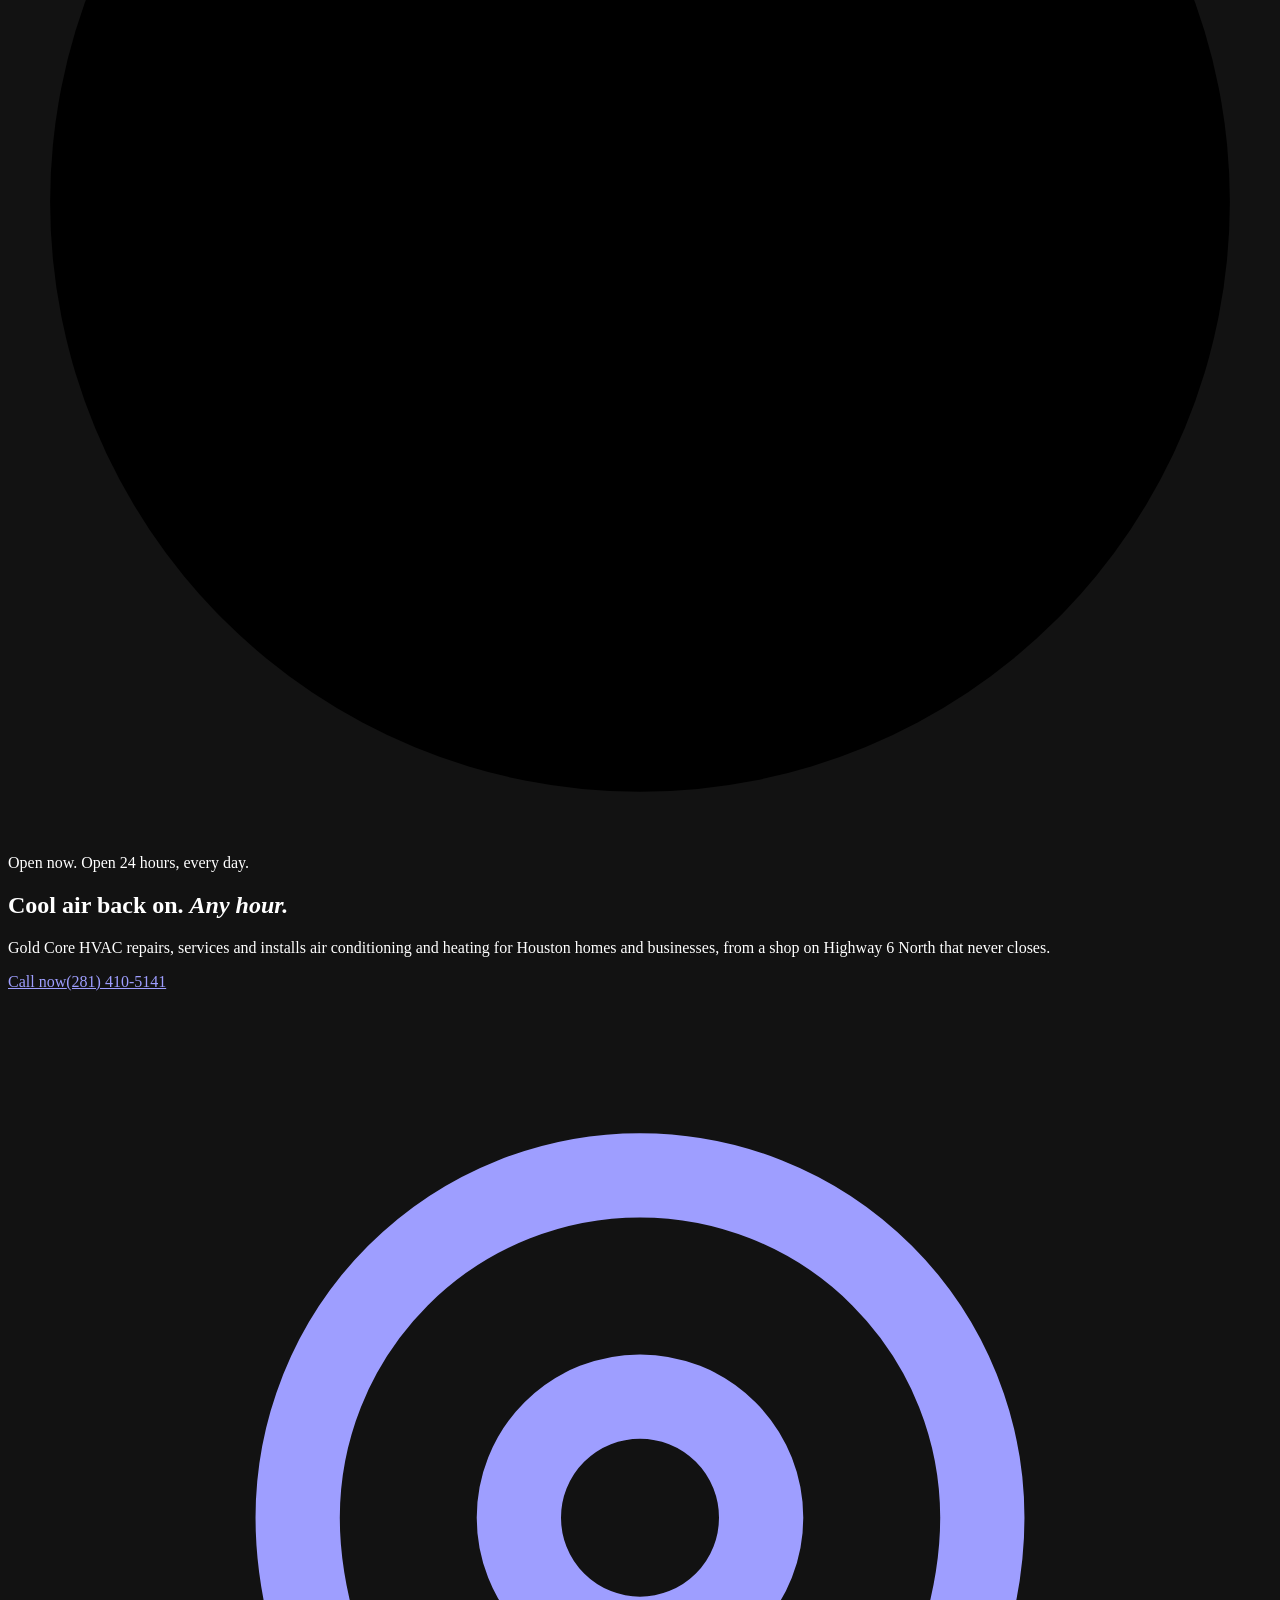
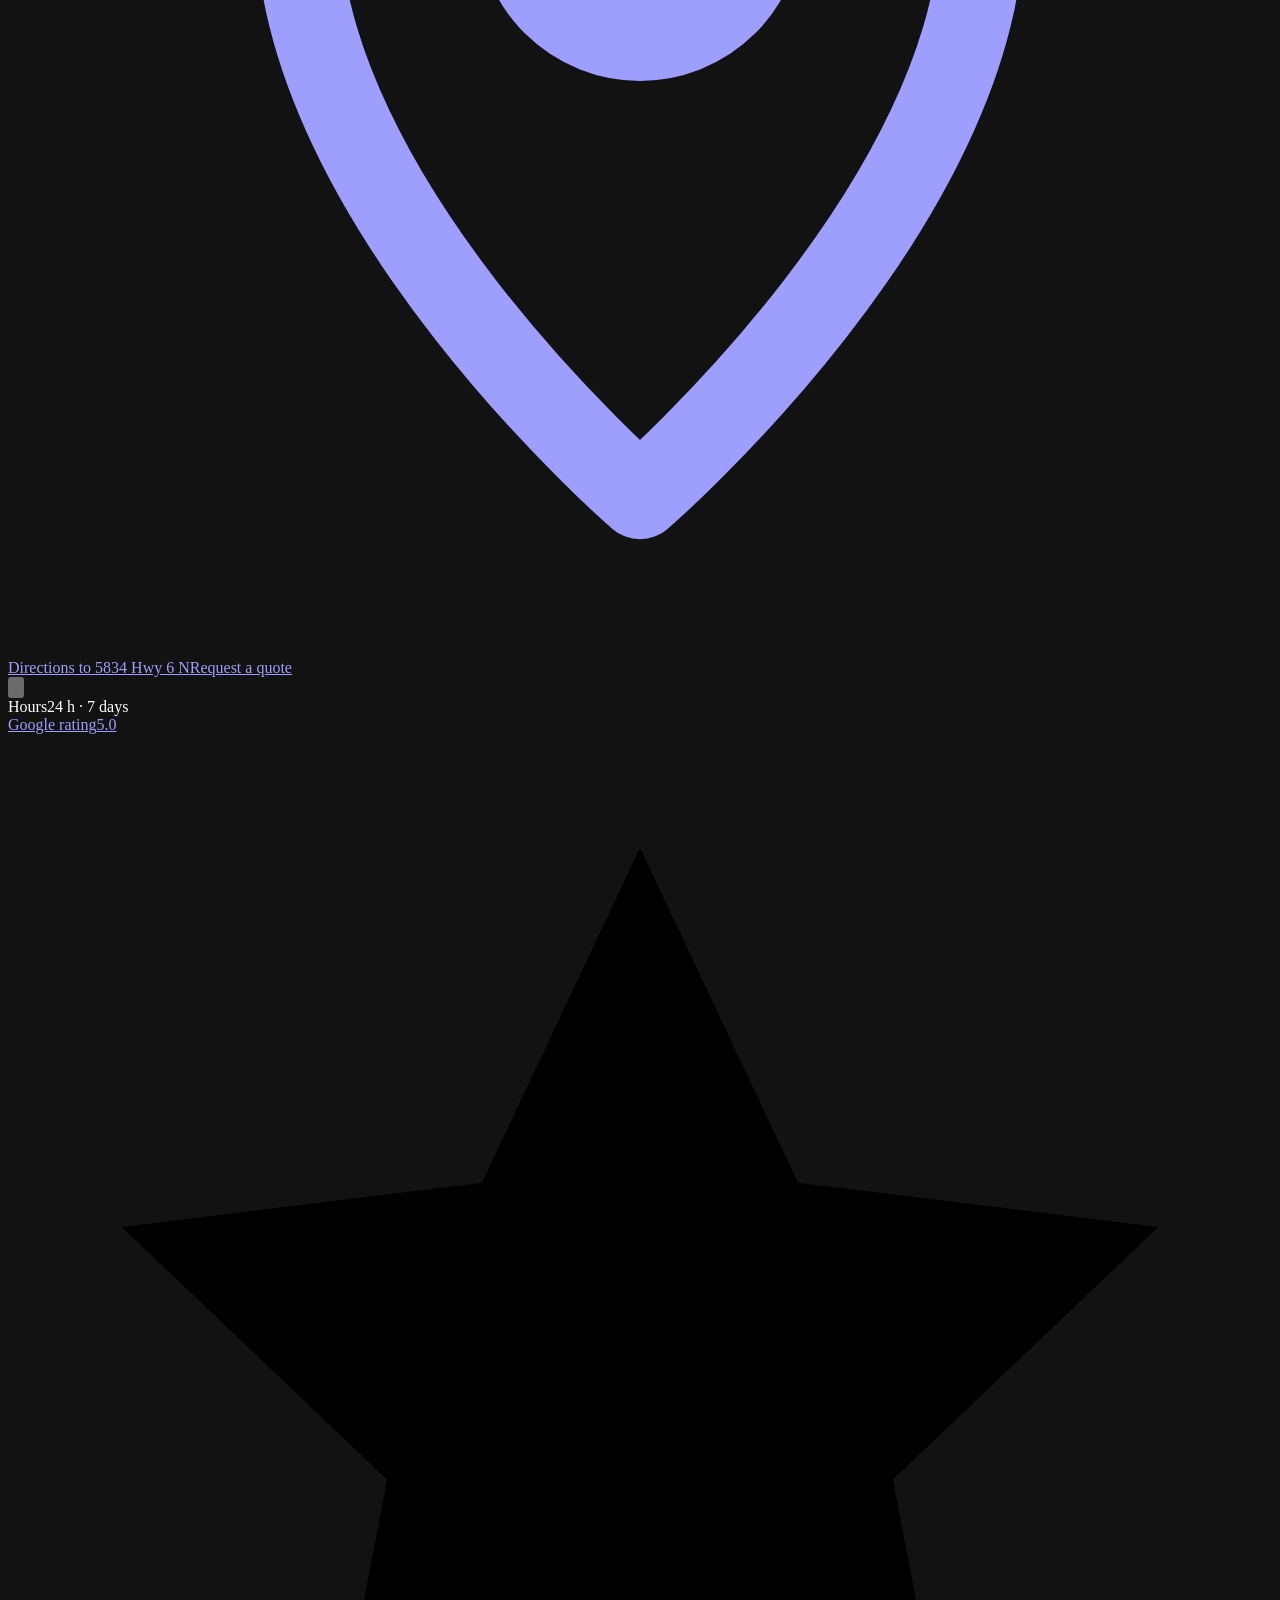
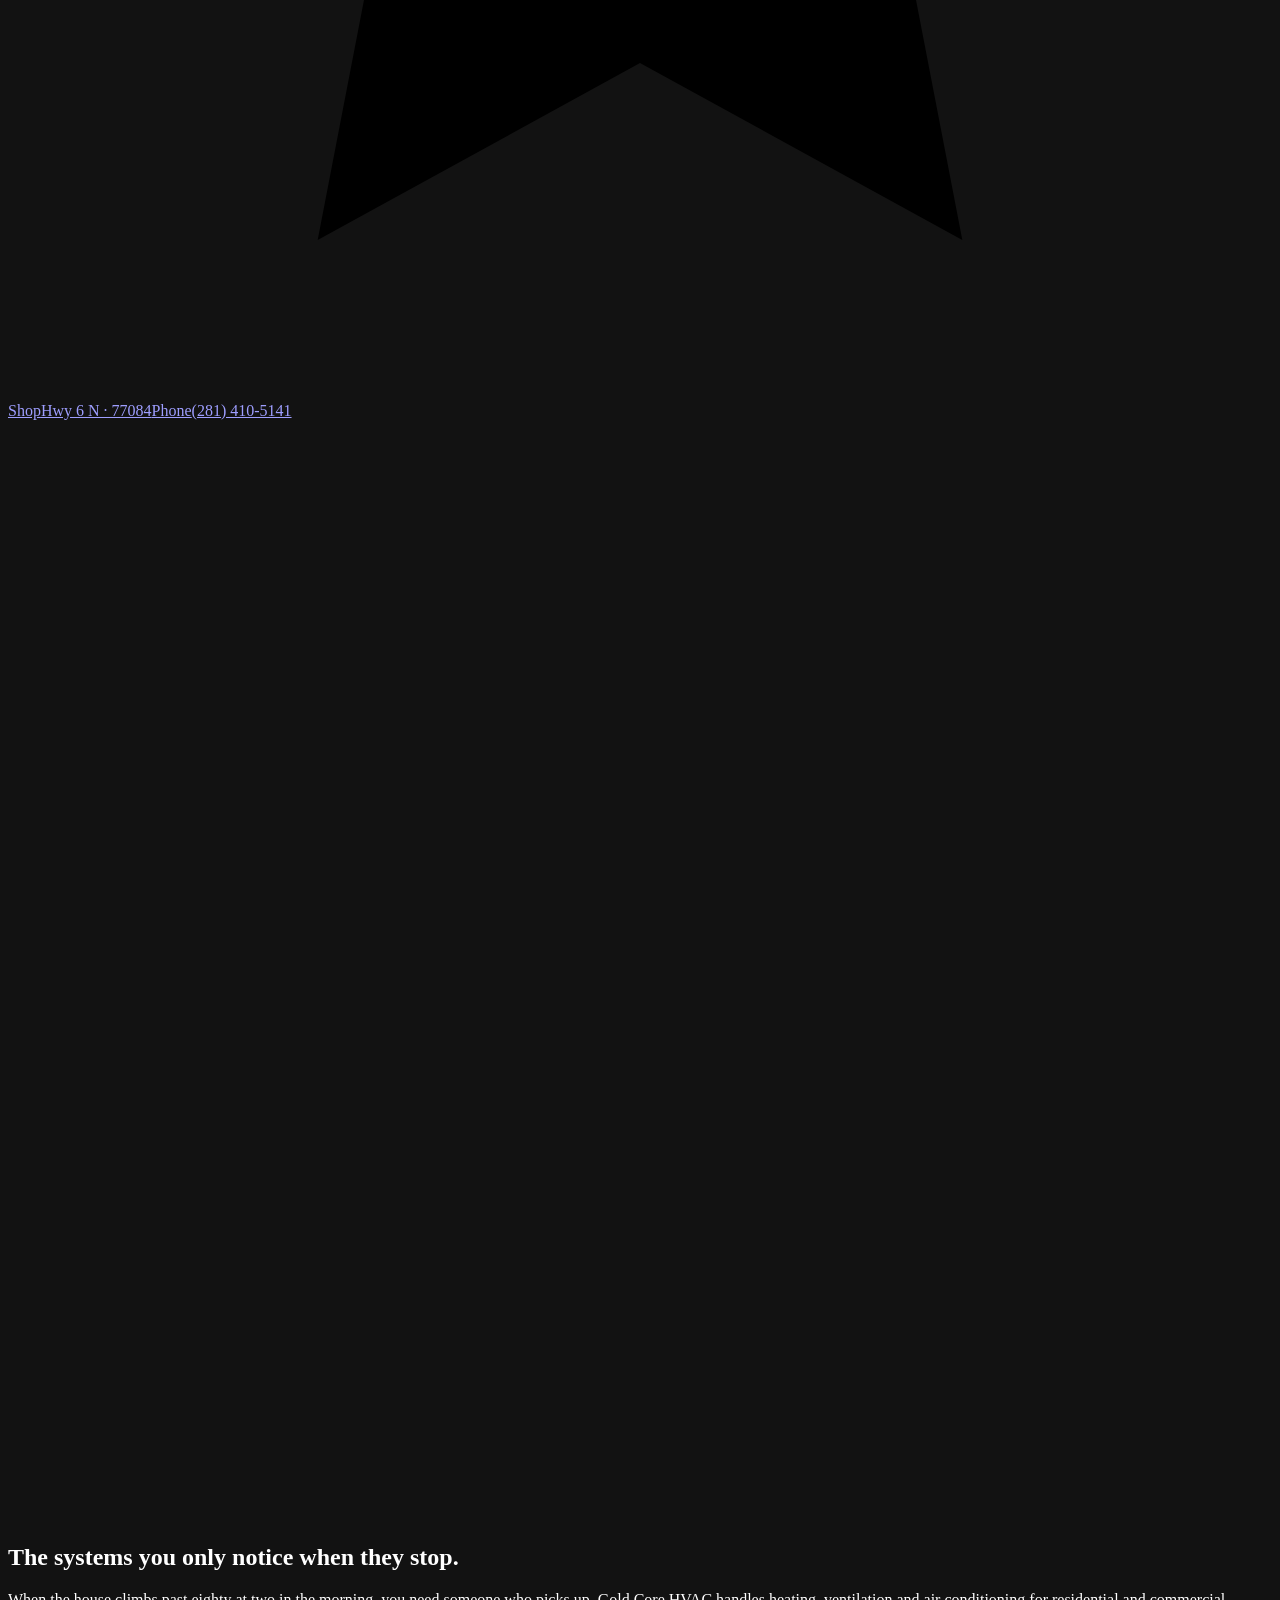
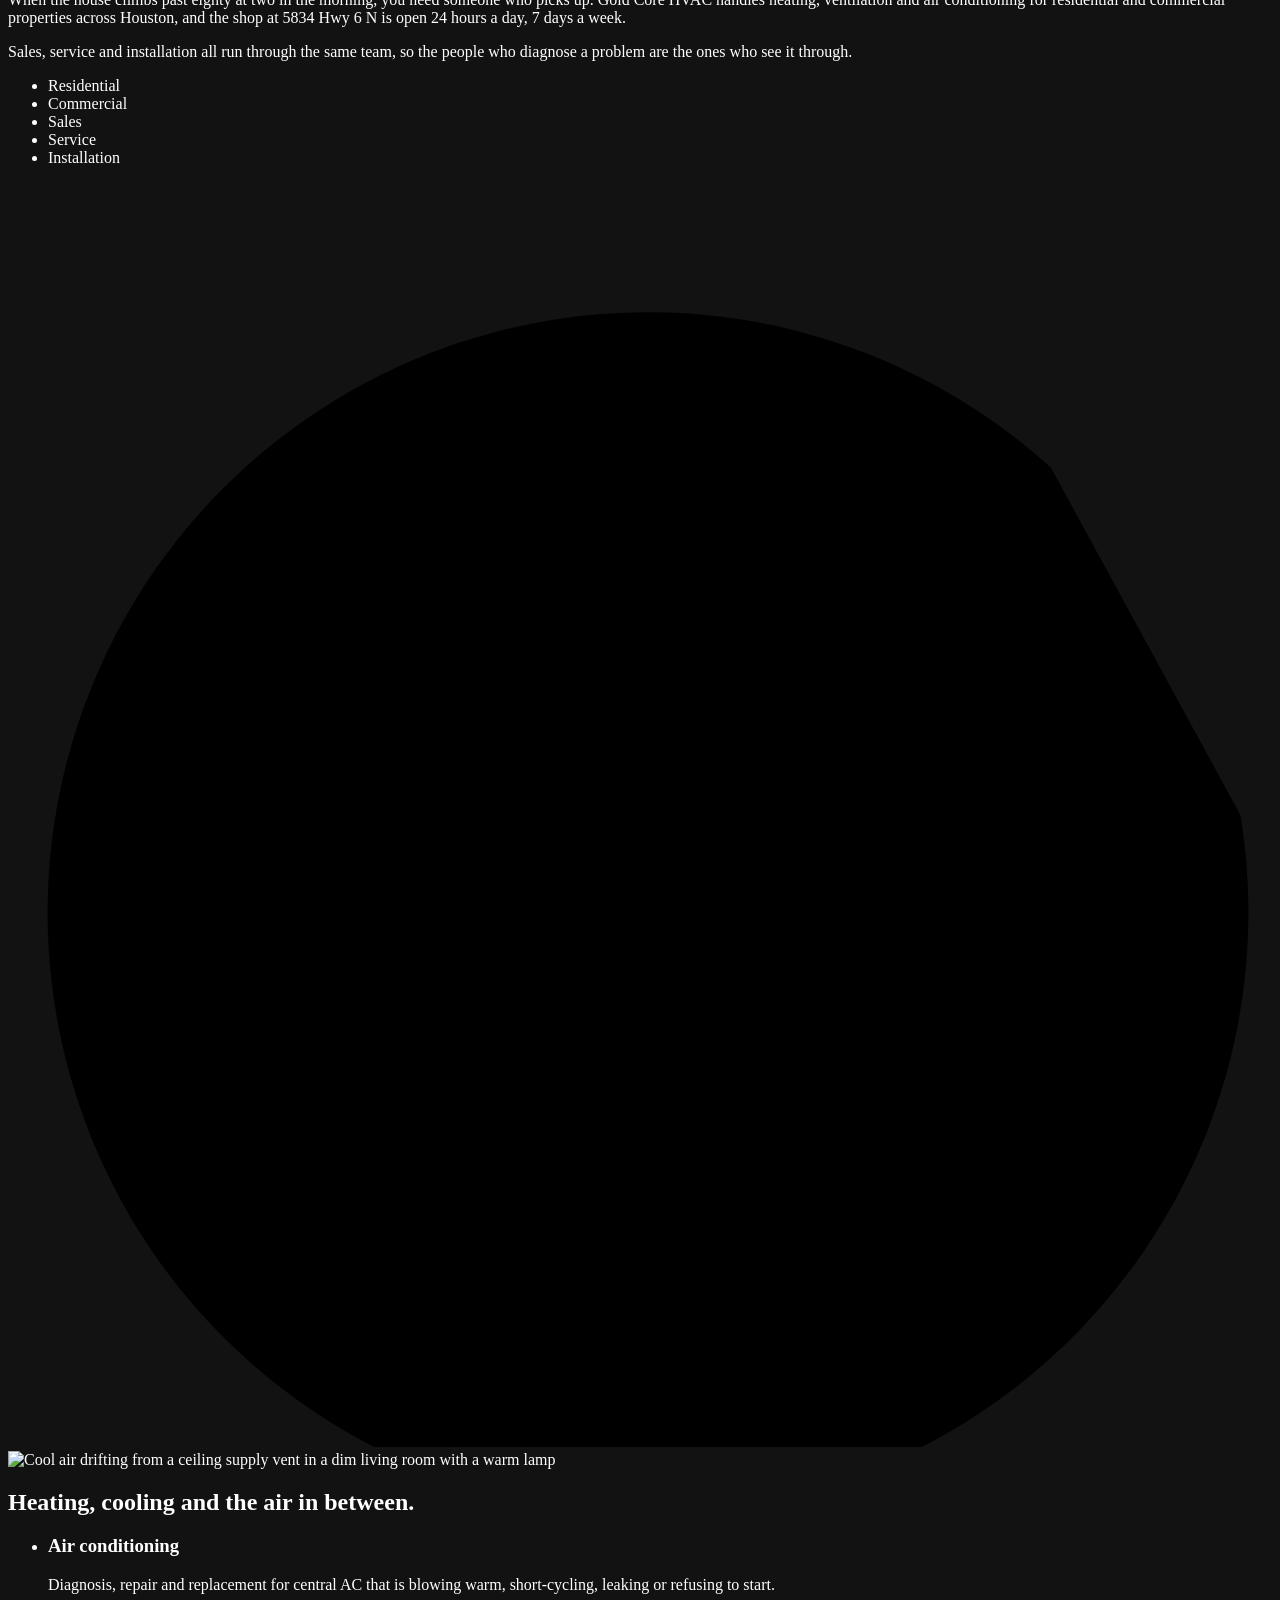
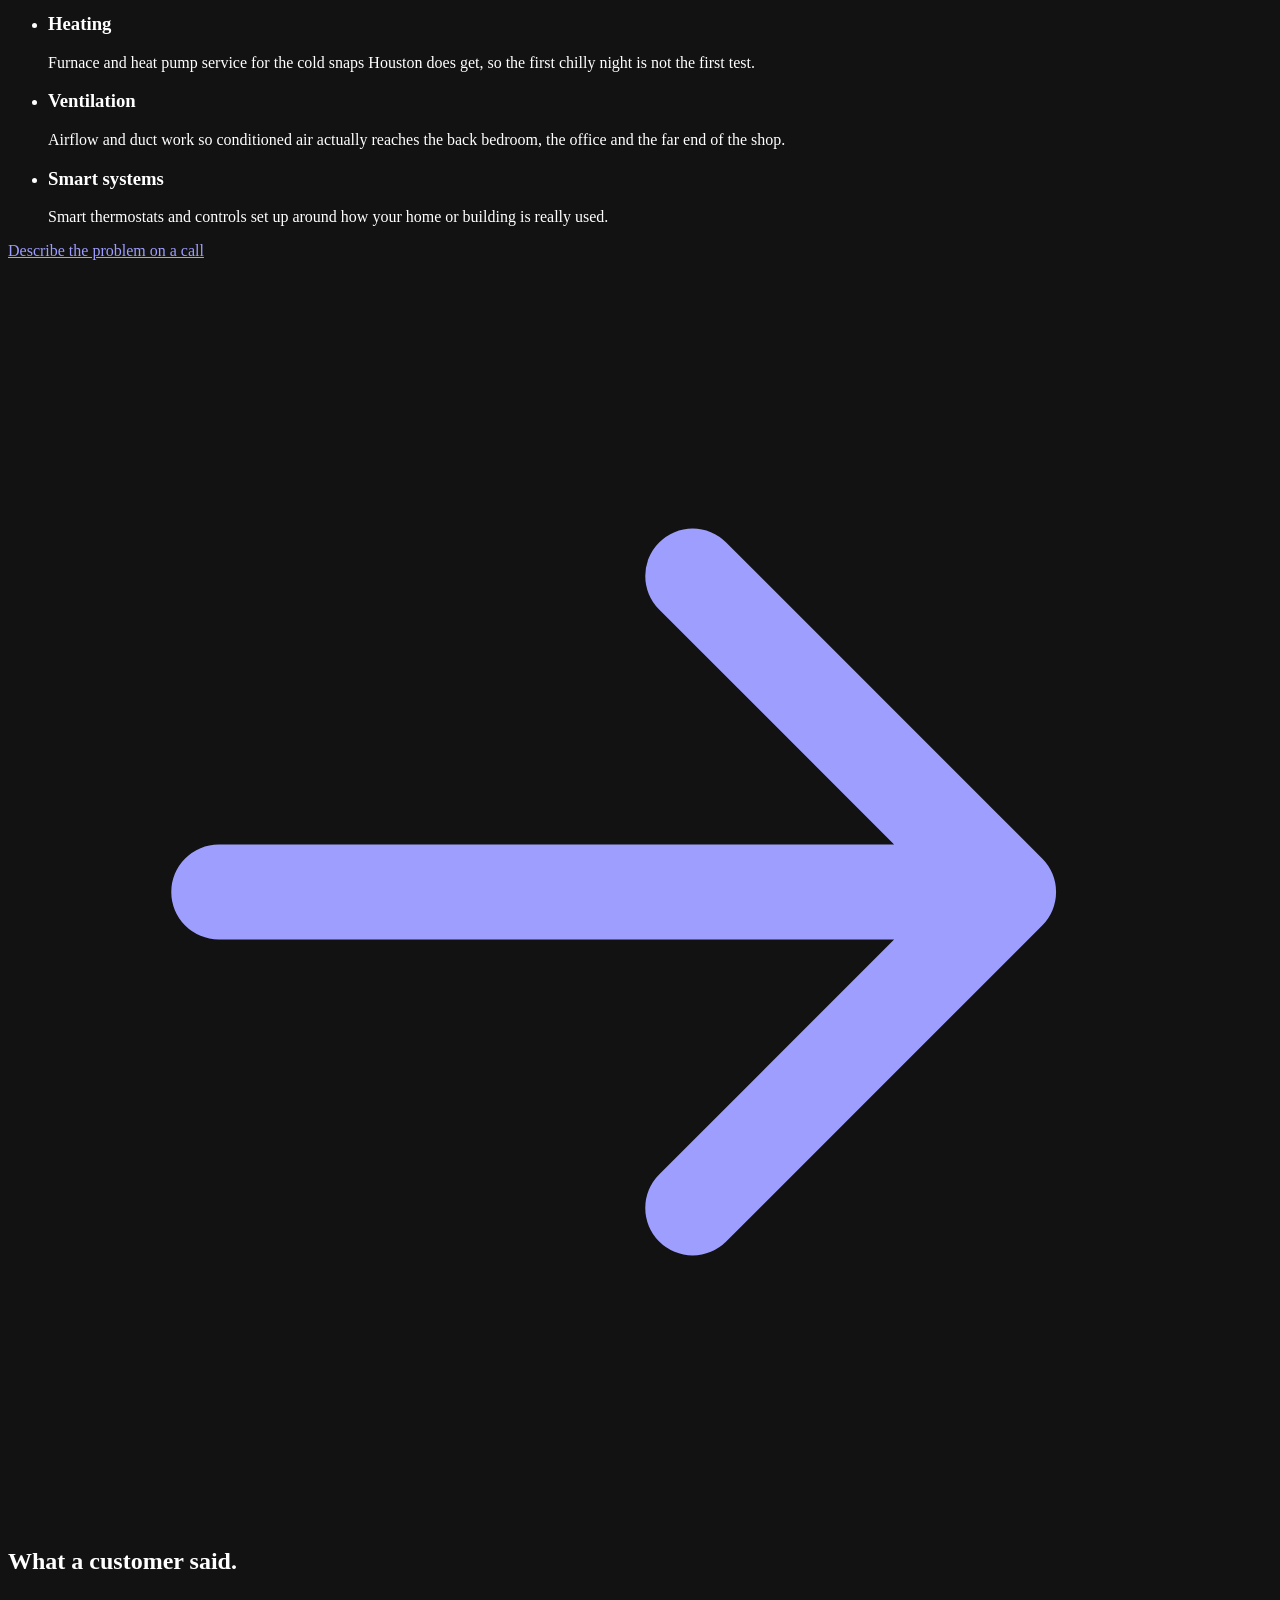
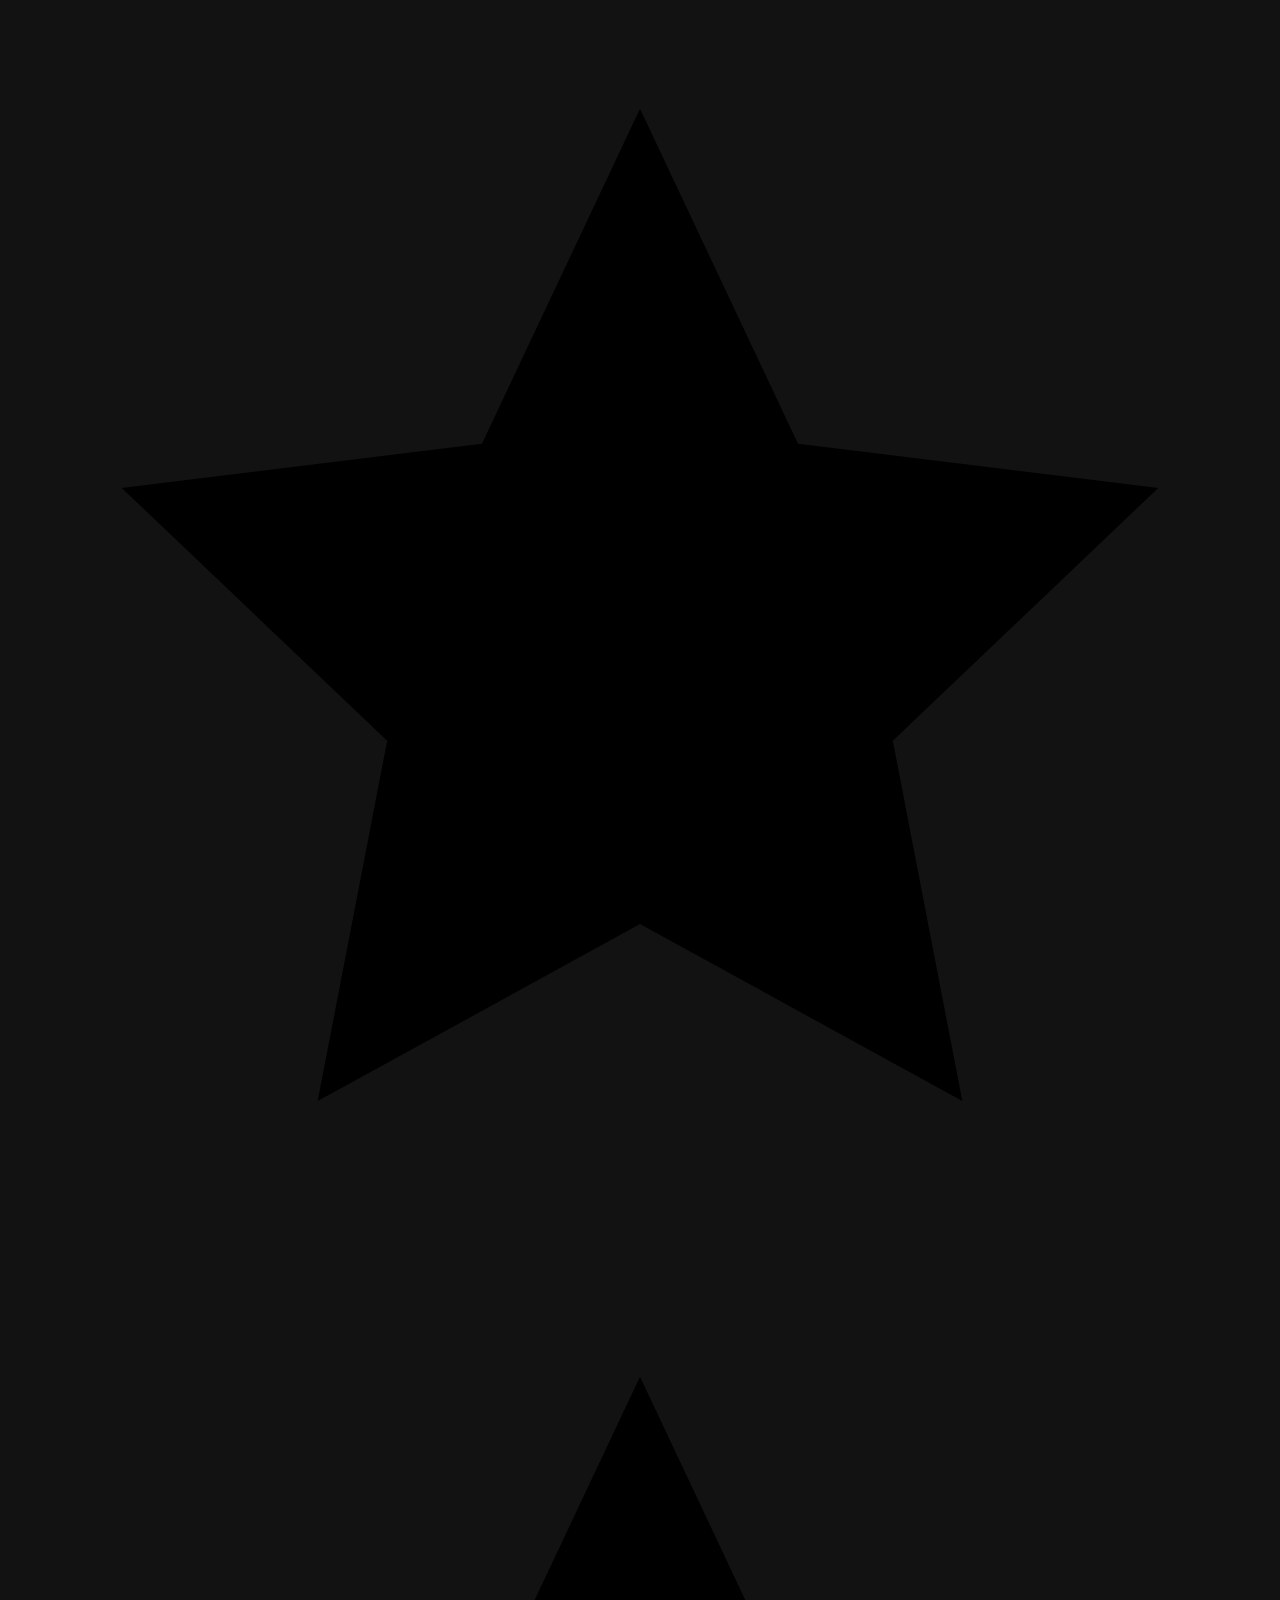
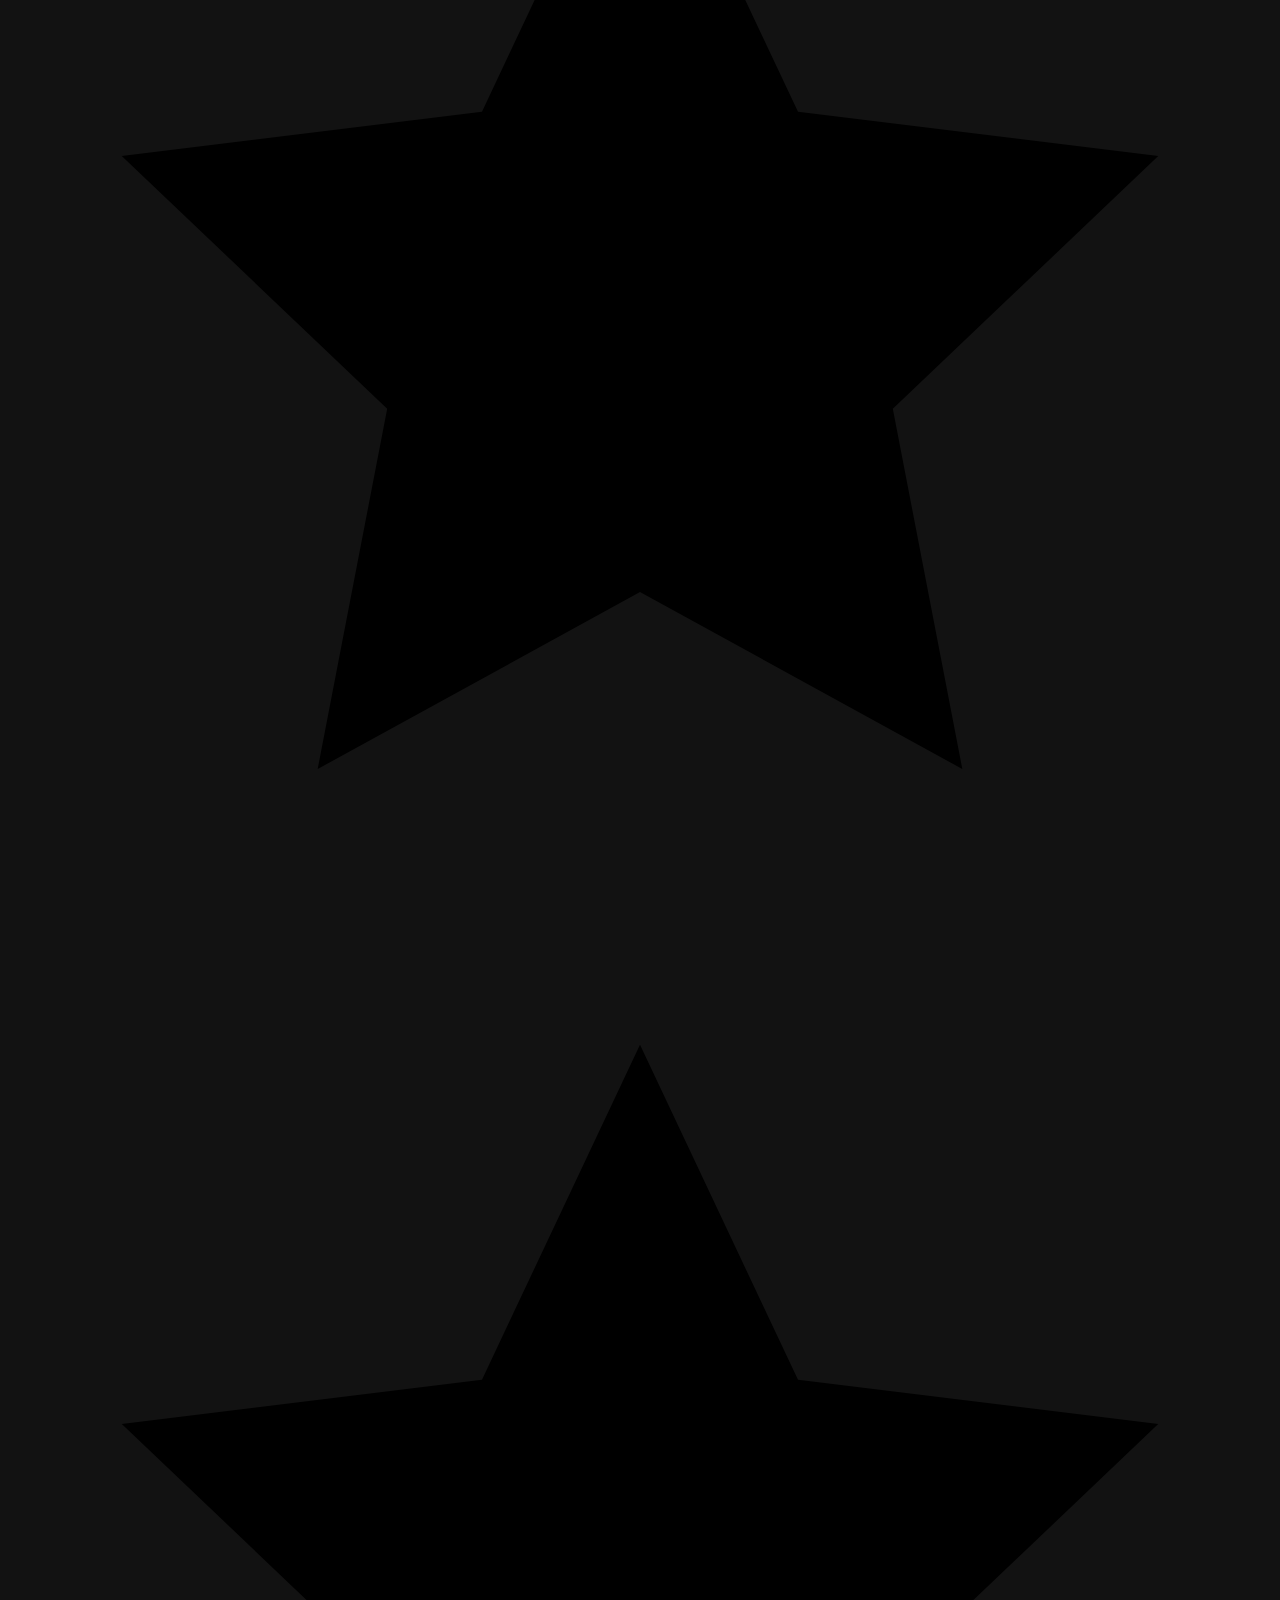
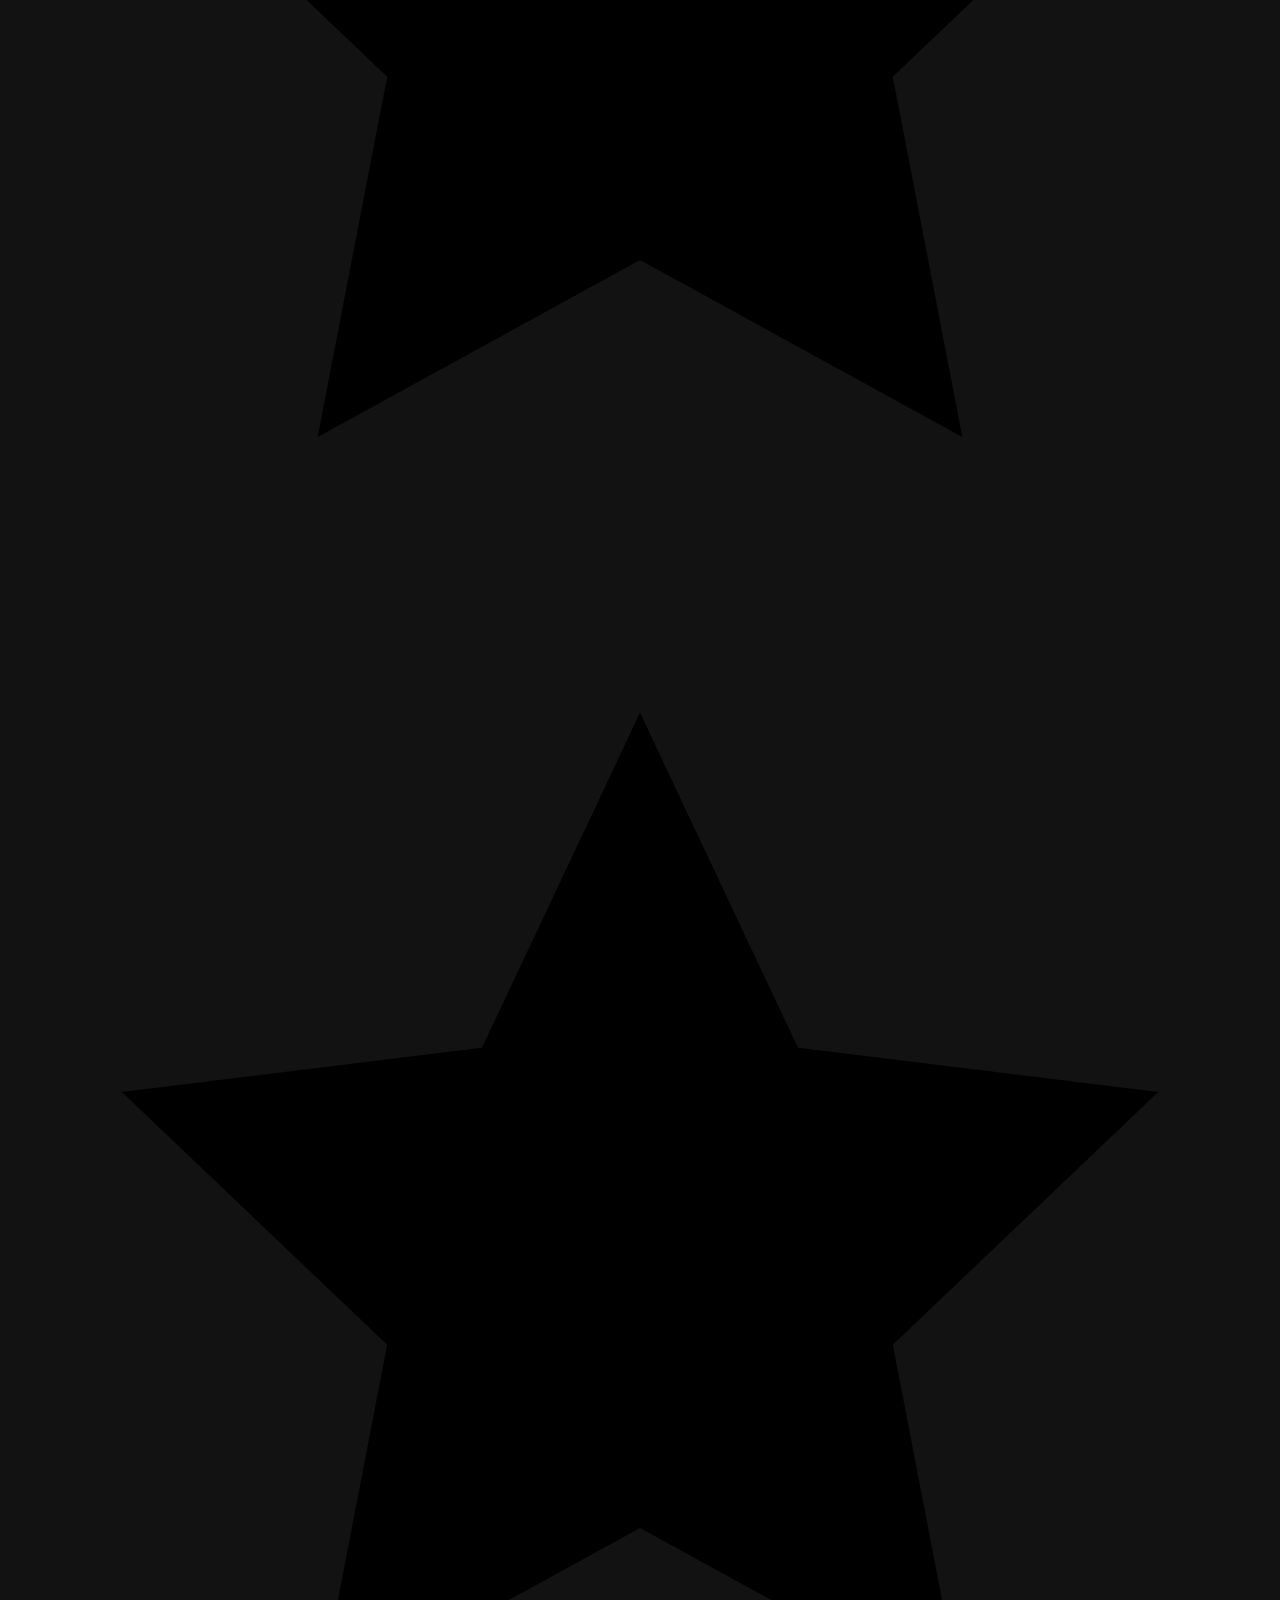
==== commit db3dab51: "Fix web interface review findings" ====
--- a/index.html
+++ b/index.html
@@ -1,6 +1,6 @@
-<!DOCTYPE html><html lang="en" style="color-scheme:dark"><head><meta charSet="utf-8"/><meta name="viewport" content="width=device-width, initial-scale=1, viewport-fit=cover"/><link rel="stylesheet" href="https://fonts.googleapis.com/css2?family=Archivo:wdth,wght@62..125,400..800&amp;family=IBM+Plex+Mono:wght@400;500&amp;display=swap" data-precedence="default"/><link rel="stylesheet" href="/goldcorehvac/assets/styles-CSsdGY1Y.css" data-precedence="default"/><title>Gold Core HVAC | Houston AC Repair &amp; Heating, Open 24 Hours</title><meta name="description" content="Gold Core HVAC is a Houston air conditioning and heating service at 5834 Hwy 6 N, open 24 hours a day, 7 days a week. Call (281) 410-5141."/><meta name="theme-color" content="#0F1317"/><meta property="og:title" content="Gold Core HVAC | Houston AC Repair &amp; Heating, Open 24 Hours"/><meta property="og:description" content="Gold Core HVAC is a Houston air conditioning and heating service at 5834 Hwy 6 N, open 24 hours a day, 7 days a week. Call (281) 410-5141."/><meta property="og:type" content="website"/><meta property="og:url" content="https://robcast13.github.io/goldcorehvac/"/><meta property="og:site_name" content="Gold Core HVAC"/><meta property="og:locale" content="en_US"/><meta name="twitter:card" content="summary_large_image"/><meta name="twitter:title" content="Gold Core HVAC | Houston AC Repair &amp; Heating, Open 24 Hours"/><meta name="twitter:description" content="Gold Core HVAC is a Houston air conditioning and heating service at 5834 Hwy 6 N, open 24 hours a day, 7 days a week. Call (281) 410-5141."/><meta property="og:image" content="https://robcast13.github.io/goldcorehvac/assets/og.jpg"/><meta property="og:image:width" content="1200"/><meta property="og:image:height" content="630"/><meta property="og:image:alt" content="Gold Core HVAC, Houston air conditioning and heating, open 24 hours"/><meta name="twitter:image" content="https://robcast13.github.io/goldcorehvac/assets/og.jpg"/><link rel="modulepreload" href="/goldcorehvac/assets/index-DPhLO1BB.js"/><link rel="modulepreload" href="/goldcorehvac/assets/index-4_6yjzWD.js"/><link rel="canonical" href="https://robcast13.github.io/goldcorehvac/"/><link rel="preconnect" href="https://fonts.googleapis.com"/><link rel="preconnect" href="https://fonts.gstatic.com" crossorigin="anonymous"/><link rel="preload" as="image" href="/goldcorehvac/assets/hero-poster.jpg" imageSrcSet="/goldcorehvac/assets/hero-poster-960.jpg 960w, /goldcorehvac/assets/hero-poster.jpg 1920w" imageSizes="100vw"/><link rel="icon" href="/goldcorehvac/assets/favicon.svg" type="image/svg+xml"/><link rel="apple-touch-icon" href="/goldcorehvac/assets/apple-touch-icon.png"/><script type="application/ld+json">{"@context":"https://schema.org","@type":"HVACBusiness","name":"Gold Core HVAC","url":"https://robcast13.github.io/goldcorehvac/","image":"https://robcast13.github.io/goldcorehvac/assets/og.jpg","logo":"https://robcast13.github.io/goldcorehvac/assets/favicon.svg","telephone":"+12814105141","address":{"@type":"PostalAddress","streetAddress":"5834 Hwy 6 N","addressLocality":"Houston","addressRegion":"TX","postalCode":"77084","addressCountry":"US"},"geo":{"@type":"GeoCoordinates","latitude":29.8618897,"longitude":-95.6441992},"hasMap":"https://maps.google.com/?cid=12866431492218457866","openingHoursSpecification":[{"@type":"OpeningHoursSpecification","dayOfWeek":["Monday","Tuesday","Wednesday","Thursday","Friday","Saturday","Sunday"],"opens":"00:00","closes":"23:59"}],"aggregateRating":{"@type":"AggregateRating","ratingValue":"5.0","reviewCount":1}}</script></head><body><!--$--><div class="site"><a class="skip" href="#main">Skip to content</a><header class="bar"><a class="brand" href="#top" aria-label="Gold Core HVAC, back to top"><svg class="brand__mark" viewBox="0 0 64 64" aria-hidden="true" focusable="false"><path d="M48.1 18.5A21 21 0 1 0 53 32H36" fill="none" stroke="currentColor" stroke-width="6" stroke-linecap="round" stroke-linejoin="round"></path><circle cx="32" cy="32" r="4.5" class="logo__core"></circle></svg><span class="brand__word">Gold Core <span>HVAC</span></span></a><nav class="bar__nav" aria-label="Sections"><a href="#services">Services</a><a href="#reviews">Reviews</a><a href="#visit">Visit</a><a href="/goldcorehvac/quote" class="bar__quote">Get a quote</a></nav><a class="bar__call" href="tel:+12814105141"><svg viewBox="0 0 24 24" aria-hidden="true" focusable="false" class="ico"><path d="M6.6 3.5h2.6l1.4 4.1-2 1.4a12 12 0 0 0 6.4 6.4l1.4-2 4.1 1.4v2.6a2.1 2.1 0 0 1-2.3 2.1A17.1 17.1 0 0 1 4.5 5.8a2.1 2.1 0 0 1 2.1-2.3Z" fill="none" stroke="currentColor" stroke-width="1.6" stroke-linejoin="round"></path></svg><span>(281) 410-5141</span></a></header><main id="main"><section id="top" class="hero" data-parallax-scope="true" aria-labelledby="hero-title"><div class="hero__media" data-depth="-0.28"><div>
+<!DOCTYPE html><html lang="en" style="color-scheme:dark"><head><meta charSet="utf-8"/><meta name="viewport" content="width=device-width, initial-scale=1, viewport-fit=cover"/><link rel="stylesheet" href="https://fonts.googleapis.com/css2?family=Archivo:wdth,wght@62..125,400..800&amp;family=IBM+Plex+Mono:wght@400;500&amp;display=swap" data-precedence="default"/><link rel="stylesheet" href="/goldcorehvac/assets/styles-QfiY1GpI.css" data-precedence="default"/><title>Gold Core HVAC | Houston AC Repair &amp; Heating, Open 24 Hours</title><meta name="description" content="Gold Core HVAC is a Houston air conditioning and heating service at 5834 Hwy 6 N, open 24 hours a day, 7 days a week. Call (281) 410-5141."/><meta name="theme-color" content="#0F1317"/><meta property="og:title" content="Gold Core HVAC | Houston AC Repair &amp; Heating, Open 24 Hours"/><meta property="og:description" content="Gold Core HVAC is a Houston air conditioning and heating service at 5834 Hwy 6 N, open 24 hours a day, 7 days a week. Call (281) 410-5141."/><meta property="og:type" content="website"/><meta property="og:site_name" content="Gold Core HVAC"/><meta property="og:locale" content="en_US"/><meta name="twitter:card" content="summary_large_image"/><meta name="twitter:title" content="Gold Core HVAC | Houston AC Repair &amp; Heating, Open 24 Hours"/><meta name="twitter:description" content="Gold Core HVAC is a Houston air conditioning and heating service at 5834 Hwy 6 N, open 24 hours a day, 7 days a week. Call (281) 410-5141."/><meta property="og:image" content="https://robcast13.github.io/goldcorehvac/assets/og.jpg"/><meta property="og:image:width" content="1200"/><meta property="og:image:height" content="630"/><meta property="og:image:alt" content="Gold Core HVAC, Houston air conditioning and heating, open 24 hours"/><meta name="twitter:image" content="https://robcast13.github.io/goldcorehvac/assets/og.jpg"/><meta property="og:url" content="https://robcast13.github.io/goldcorehvac/"/><link rel="modulepreload" href="/goldcorehvac/assets/index--Bw0Ut3W.js"/><link rel="modulepreload" href="/goldcorehvac/assets/index-DvQRw6Qm.js"/><link rel="preconnect" href="https://fonts.googleapis.com"/><link rel="preconnect" href="https://fonts.gstatic.com" crossorigin="anonymous"/><link rel="preload" as="image" href="/goldcorehvac/assets/hero-poster.jpg" fetchPriority="high"/><link rel="icon" href="/goldcorehvac/assets/favicon.svg" type="image/svg+xml"/><link rel="apple-touch-icon" href="/goldcorehvac/assets/apple-touch-icon.png"/><link rel="canonical" href="https://robcast13.github.io/goldcorehvac/"/><script type="application/ld+json">{"@context":"https://schema.org","@type":"HVACBusiness","name":"Gold Core HVAC","url":"https://robcast13.github.io/goldcorehvac/","image":"https://robcast13.github.io/goldcorehvac/assets/og.jpg","logo":"https://robcast13.github.io/goldcorehvac/assets/favicon.svg","telephone":"+12814105141","address":{"@type":"PostalAddress","streetAddress":"5834 Hwy 6 N","addressLocality":"Houston","addressRegion":"TX","postalCode":"77084","addressCountry":"US"},"geo":{"@type":"GeoCoordinates","latitude":29.8618897,"longitude":-95.6441992},"hasMap":"https://maps.google.com/?cid=12866431492218457866","openingHoursSpecification":[{"@type":"OpeningHoursSpecification","dayOfWeek":["Monday","Tuesday","Wednesday","Thursday","Friday","Saturday","Sunday"],"opens":"00:00","closes":"23:59"}],"aggregateRating":{"@type":"AggregateRating","ratingValue":"5.0","reviewCount":1}}</script></head><body><!--$--><div class="site"><a class="skip" href="#main">Skip to content</a><header class="bar"><a class="brand" href="#top" aria-label="Gold Core HVAC, back to top"><svg class="brand__mark" viewBox="0 0 64 64" aria-hidden="true" focusable="false"><path d="M48.1 18.5A21 21 0 1 0 53 32H36" fill="none" stroke="currentColor" stroke-width="6" stroke-linecap="round" stroke-linejoin="round"></path><circle cx="32" cy="32" r="4.5" class="logo__core"></circle></svg><span class="brand__word" translate="no">Gold Core <span>HVAC</span></span></a><nav class="bar__nav" aria-label="Sections"><a href="#services">Services</a><a href="#reviews">Reviews</a><a href="#visit">Visit</a><a href="/goldcorehvac/quote" class="bar__quote">Get a quote</a></nav><a class="bar__call" href="tel:+12814105141"><svg viewBox="0 0 24 24" aria-hidden="true" focusable="false" class="ico"><path d="M6.6 3.5h2.6l1.4 4.1-2 1.4a12 12 0 0 0 6.4 6.4l1.4-2 4.1 1.4v2.6a2.1 2.1 0 0 1-2.3 2.1A17.1 17.1 0 0 1 4.5 5.8a2.1 2.1 0 0 1 2.1-2.3Z" fill="none" stroke="currentColor" stroke-width="1.6" stroke-linejoin="round"></path></svg><span>(281) 410-5141</span></a></header><main id="main"><section id="top" class="hero" data-parallax-scope="true" aria-labelledby="hero-title"><div class="hero__media" data-depth="-0.28"><div>
 <video class="hero__video" autoplay muted loop playsinline preload="auto"
   poster="/goldcorehvac/assets/hero-poster.jpg" aria-hidden="true" tabindex="-1" disablepictureinpicture>
   <source src="/goldcorehvac/assets/hero-720.mp4" type="video/mp4" media="(max-width: 760px)">
   <source src="/goldcorehvac/assets/hero-1080.mp4" type="video/mp4">
-</video></div></div><div class="hero__shade" aria-hidden="true"></div><svg class="hero__ring" viewBox="0 0 600 600" aria-hidden="true" data-depth="-0.12" data-rotate="0.02"><circle cx="300" cy="300" r="280"></circle><circle cx="300" cy="300" r="236" class="hero__ring-dash"></circle></svg><div class="hero__copy" data-depth="0.1"><p class="hero__status"><span class="pulse" aria-hidden="true"></span>Open now. Open 24 hours, every day.</p><h1 id="hero-title" class="hero__title">Cool air back on. <em>Any hour.</em></h1><p class="hero__lede">Gold Core HVAC repairs, services and installs air conditioning and heating for Houston homes and businesses, from a shop on Highway 6 North that never closes.</p><div class="hero__ctas"><a class="cta-call" href="tel:+12814105141"><span class="cta-call__label">Call now</span><span class="cta-call__num">(281) 410-5141</span></a><a class="cta-route" href="https://www.google.com/maps/dir/?api=1&amp;destination=Gold+Core+HVAC%2C+5834+Hwy+6+N%2C+Houston%2C+TX+77084&amp;destination_place_id=ChIJIacNzsvRQIYRCo-U3EW_jrI" target="_blank" rel="noopener"><svg viewBox="0 0 24 24" aria-hidden="true" focusable="false" class="ico"><path d="M12 21s-6.5-5.6-6.5-11a6.5 6.5 0 0 1 13 0c0 5.4-6.5 11-6.5 11Z" fill="none" stroke="currentColor" stroke-width="1.6" stroke-linejoin="round"></path><circle cx="12" cy="10" r="2.3" fill="none" stroke="currentColor" stroke-width="1.6"></circle></svg>Directions to <!-- -->5834 Hwy 6 N</a><a href="/goldcorehvac/quote" class="cta-quote">Request a quote</a></div></div><a class="hero__cue" href="#about" aria-label="Scroll to about"><span></span></a></section><section class="readout" aria-label="At a glance"><div class="readout__item"><span class="readout__k">Hours</span><span class="readout__v">24 h · 7 days</span></div><a class="readout__item" href="#reviews"><span class="readout__k">Google rating</span><span class="readout__v">5.0 <svg viewBox="0 0 20 20" aria-hidden="true" focusable="false" class="star"><path d="m10 1.8 2.5 5.3 5.7.7-4.2 4 1.1 5.7L10 14.7l-5.1 2.8L6 11.8l-4.2-4 5.7-.7Z"></path></svg></span></a><a class="readout__item" href="https://www.google.com/maps/dir/?api=1&amp;destination=Gold+Core+HVAC%2C+5834+Hwy+6+N%2C+Houston%2C+TX+77084&amp;destination_place_id=ChIJIacNzsvRQIYRCo-U3EW_jrI" target="_blank" rel="noopener"><span class="readout__k">Shop</span><span class="readout__v">Hwy 6 N · 77084</span></a><a class="readout__item" href="tel:+12814105141"><span class="readout__k">Phone</span><span class="readout__v">(281) 410-5141</span></a></section><section id="about" class="about" data-parallax-scope="true" aria-labelledby="about-title"><div class="about__frame" data-reveal="true"><picture><source media="(max-width: 700px)" srcSet="/goldcorehvac/assets/gauges-600.jpg"/><img src="/goldcorehvac/assets/gauges.jpg" width="825" height="1100" alt="Refrigerant gauges with brass fittings resting on an outdoor AC unit in late sun" loading="lazy" decoding="async" data-depth="0.08"/></picture></div><div class="about__copy" data-reveal="true"><h2 id="about-title">The systems you only notice when they stop.</h2><p>When the house climbs past eighty at two in the morning, you need someone who picks up. Gold Core HVAC handles heating, ventilation and air conditioning for residential and commercial properties across Houston, and the shop at <!-- -->5834 Hwy 6 N<!-- --> is open 24 hours a day, seven days a week.</p><p>Sales, service and installation all run through the same team, so the people who diagnose a problem are the ones who see it through.</p><ul class="about__tags" aria-label="Work types"><li>Residential</li><li>Commercial</li><li>Sales</li><li>Service</li><li>Installation</li></ul></div><svg class="about__arc" viewBox="0 0 400 400" aria-hidden="true" data-depth="-0.18"><path d="M330 90A190 190 0 1 0 390 200"></path></svg></section><section id="services" class="services" data-parallax-scope="true" aria-labelledby="services-title"><div class="services__media"><div class="services__frame"><img src="/goldcorehvac/assets/airflow.jpg" srcSet="/goldcorehvac/assets/airflow-800.jpg 800w, /goldcorehvac/assets/airflow.jpg 1400w" sizes="(max-width: 900px) 100vw, 46vw" width="1400" height="1050" alt="Cool air drifting from a ceiling supply vent in a dim living room with a warm lamp" loading="lazy" decoding="async" data-depth="0.1"/></div></div><div class="services__copy"><h2 id="services-title" data-reveal="true">Heating, cooling and the air in between.</h2><ul class="svc"><li class="svc__row" data-reveal="true"><h3 class="svc__name">Air conditioning</h3><p class="svc__body">Diagnosis, repair and replacement for central AC that is blowing warm, short-cycling, leaking or refusing to start.</p></li><li class="svc__row" data-reveal="true"><h3 class="svc__name">Heating</h3><p class="svc__body">Furnace and heat pump service for the cold snaps Houston does get, so the first chilly night is not the first test.</p></li><li class="svc__row" data-reveal="true"><h3 class="svc__name">Ventilation</h3><p class="svc__body">Airflow and duct work so conditioned air actually reaches the back bedroom, the office and the far end of the shop.</p></li><li class="svc__row" data-reveal="true"><h3 class="svc__name">Smart systems</h3><p class="svc__body">Smart thermostats and controls set up around how your home or building is really used.</p></li></ul><a class="cta-inline" href="tel:+12814105141">Describe the problem on a call<span aria-hidden="true" class="cta-inline__arrow"><svg viewBox="0 0 24 24" class="ico"><path d="M4 12h15m-6-6 6 6-6 6" fill="none" stroke="currentColor" stroke-width="1.8" stroke-linecap="round" stroke-linejoin="round"></path></svg></span></a></div></section><section id="reviews" class="reviews" aria-labelledby="reviews-title"><div class="reviews__head" data-reveal="true"><h2 id="reviews-title">What a customer said.</h2><p class="reviews__score"><span class="reviews__stars" aria-label="5 out of 5 stars"><svg viewBox="0 0 20 20" aria-hidden="true" focusable="false" class="star"><path d="m10 1.8 2.5 5.3 5.7.7-4.2 4 1.1 5.7L10 14.7l-5.1 2.8L6 11.8l-4.2-4 5.7-.7Z"></path></svg><svg viewBox="0 0 20 20" aria-hidden="true" focusable="false" class="star"><path d="m10 1.8 2.5 5.3 5.7.7-4.2 4 1.1 5.7L10 14.7l-5.1 2.8L6 11.8l-4.2-4 5.7-.7Z"></path></svg><svg viewBox="0 0 20 20" aria-hidden="true" focusable="false" class="star"><path d="m10 1.8 2.5 5.3 5.7.7-4.2 4 1.1 5.7L10 14.7l-5.1 2.8L6 11.8l-4.2-4 5.7-.7Z"></path></svg><svg viewBox="0 0 20 20" aria-hidden="true" focusable="false" class="star"><path d="m10 1.8 2.5 5.3 5.7.7-4.2 4 1.1 5.7L10 14.7l-5.1 2.8L6 11.8l-4.2-4 5.7-.7Z"></path></svg><svg viewBox="0 0 20 20" aria-hidden="true" focusable="false" class="star"><path d="m10 1.8 2.5 5.3 5.7.7-4.2 4 1.1 5.7L10 14.7l-5.1 2.8L6 11.8l-4.2-4 5.7-.7Z"></path></svg></span>5.0 on Google</p></div><ol class="quotes"><li class="quote quote--1" data-reveal="true"><blockquote><p>“<!-- -->The technician was professional, friendly, and arrived on time.<!-- -->”</p></blockquote></li><li class="quote quote--2" data-reveal="true"><blockquote><p>“<!-- -->They quickly found the issue with my AC and handled the repair efficiently.<!-- -->”</p></blockquote></li><li class="quote quote--3" data-reveal="true"><blockquote><p>“<!-- -->They explained everything clearly and made sure the system was running properly before leaving.<!-- -->”</p></blockquote></li></ol><p class="reviews__source" data-reveal="true">Highlights from a five-star Google review by <!-- -->Best Services Team<!-- -->,<!-- --> <!-- -->September 2026<!-- -->.<!-- --> <a href="https://www.google.com/maps/reviews/data=!4m6!14m5!1m4!2m3!1sCi9DQUlRQUNvZENodHljRjlvT2tKU1oxTlhhMnhhTFdseU5WZFdXa0pTU21kQmVIYxAB!2m1!1s0x8640d1cbce0da721:0xb28ebf45dc948f0a" target="_blank" rel="noopener">Read the full review on Google</a></p></section><section id="visit" class="visit" aria-labelledby="visit-title"><h2 id="visit-title" class="visit__title" data-reveal="true">Open every hour of every day.</h2><div class="visit__grid"><div class="hours" data-reveal="true"><svg class="dial" viewBox="0 0 240 240" role="img" aria-label="Open all 24 hours"><circle cx="120" cy="120" r="104" class="dial__track"></circle><circle cx="120" cy="120" r="104" class="dial__fill" pathLength="100"></circle><line x1="120" y1="42" x2="120" y2="28" class="dial__tick dial__tick--major" style="transition-delay:0ms"></line><line x1="141.74079978861175" y1="38.86223059171826" x2="143.8113521494319" y2="31.134823981405717" class="dial__tick" style="transition-delay:28ms"></line><line x1="162" y1="47.25386608210715" x2="166" y2="40.32566285183164" class="dial__tick" style="transition-delay:56ms"></line><line x1="179.39696961967" y1="60.60303038033001" x2="185.0538238691624" y2="54.94617613083763" class="dial__tick" style="transition-delay:84ms"></line><line x1="192.74613391789285" y1="78" x2="199.67433714816835" y2="74" class="dial__tick" style="transition-delay:112ms"></line><line x1="201.13776940828174" y1="98.25920021138826" x2="208.8651760185943" y2="96.18864785056809" class="dial__tick" style="transition-delay:140ms"></line><line x1="198" y1="120" x2="212" y2="120" class="dial__tick dial__tick--major" style="transition-delay:168ms"></line><line x1="201.1377694082817" y1="141.74079978861175" x2="208.86517601859427" y2="143.8113521494319" class="dial__tick" style="transition-delay:196ms"></line><line x1="192.74613391789285" y1="162" x2="199.67433714816838" y2="166" class="dial__tick" style="transition-delay:224ms"></line><line x1="179.39696961967" y1="179.39696961967" x2="185.0538238691624" y2="185.0538238691624" class="dial__tick" style="transition-delay:252ms"></line><line x1="162" y1="192.74613391789285" x2="166" y2="199.67433714816838" class="dial__tick" style="transition-delay:280ms"></line><line x1="141.74079978861175" y1="201.1377694082817" x2="143.81135214943194" y2="208.86517601859427" class="dial__tick" style="transition-delay:308ms"></line><line x1="120" y1="198" x2="120" y2="212" class="dial__tick dial__tick--major" style="transition-delay:336ms"></line><line x1="98.25920021138829" y1="201.13776940828174" x2="96.18864785056812" y2="208.8651760185943" class="dial__tick" style="transition-delay:364ms"></line><line x1="77.99999999999997" y1="192.74613391789285" x2="73.99999999999997" y2="199.67433714816835" class="dial__tick" style="transition-delay:392ms"></line><line x1="60.60303038033001" y1="179.39696961967" x2="54.94617613083763" y2="185.0538238691624" class="dial__tick" style="transition-delay:420ms"></line><line x1="47.253866082107166" y1="162.00000000000003" x2="40.325662851831666" y2="166.00000000000003" class="dial__tick" style="transition-delay:448ms"></line><line x1="38.86223059171826" y1="141.74079978861172" x2="31.134823981405717" y2="143.81135214943188" class="dial__tick" style="transition-delay:476ms"></line><line x1="42" y1="120.00000000000001" x2="28" y2="120.00000000000001" class="dial__tick dial__tick--major" style="transition-delay:504ms"></line><line x1="38.86223059171826" y1="98.25920021138829" x2="31.134823981405702" y2="96.18864785056813" class="dial__tick" style="transition-delay:532ms"></line><line x1="47.25386608210715" y1="78" x2="40.32566285183165" y2="74" class="dial__tick" style="transition-delay:560ms"></line><line x1="60.60303038033" y1="60.60303038033001" x2="54.946176130837614" y2="54.94617613083763" class="dial__tick" style="transition-delay:588ms"></line><line x1="77.99999999999997" y1="47.253866082107166" x2="73.99999999999996" y2="40.325662851831666" class="dial__tick" style="transition-delay:616ms"></line><line x1="98.25920021138828" y1="38.86223059171826" x2="96.1886478505681" y2="31.134823981405717" class="dial__tick" style="transition-delay:644ms"></line><text x="120" y="63" class="dial__num" text-anchor="middle">00</text><text x="182" y="125" class="dial__num" text-anchor="middle">06</text><text x="120" y="187" class="dial__num" text-anchor="middle">12</text><text x="58" y="125.00000000000001" class="dial__num" text-anchor="middle">18</text><text x="120" y="122" class="dial__big" text-anchor="middle">24</text><text x="120" y="146" class="dial__small" text-anchor="middle">HOURS</text></svg><table class="hours__table"><caption class="sr-only">Opening hours</caption><tbody><tr><th scope="row">Monday</th><td>Open 24 hours</td></tr><tr><th scope="row">Tuesday</th><td>Open 24 hours</td></tr><tr><th scope="row">Wednesday</th><td>Open 24 hours</td></tr><tr><th scope="row">Thursday</th><td>Open 24 hours</td></tr><tr><th scope="row">Friday</th><td>Open 24 hours</td></tr><tr><th scope="row">Saturday</th><td>Open 24 hours</td></tr><tr><th scope="row">Sunday</th><td>Open 24 hours</td></tr></tbody></table></div><div class="where" data-reveal="true"><div class="where__map"><iframe title="Map showing Gold Core HVAC at 5834 Hwy 6 N, Houston" src="https://www.google.com/maps?q=Gold+Core+HVAC,+5834+Hwy+6+N,+Houston,+TX+77084&amp;z=15&amp;output=embed" loading="lazy" referrerPolicy="no-referrer-when-downgrade"></iframe></div><address class="where__addr"><a href="https://www.google.com/maps/dir/?api=1&amp;destination=Gold+Core+HVAC%2C+5834+Hwy+6+N%2C+Houston%2C+TX+77084&amp;destination_place_id=ChIJIacNzsvRQIYRCo-U3EW_jrI" target="_blank" rel="noopener" class="where__link"><span class="where__street">5834 Hwy 6 N</span><span class="where__city">Houston, TX 77084</span><span class="where__go">Get directions<svg viewBox="0 0 24 24" class="ico" aria-hidden="true"><path d="M7 17 17 7M9 7h8v8" fill="none" stroke="currentColor" stroke-width="1.8" stroke-linecap="round" stroke-linejoin="round"></path></svg></span></a></address></div></div></section><section class="qband" aria-labelledby="qband-title"><svg class="qband__ring" viewBox="0 0 600 600" aria-hidden="true"><circle cx="300" cy="300" r="280"></circle><circle cx="300" cy="300" r="200"></circle></svg><div class="qband__inner" data-reveal="true"><div><h2 id="qband-title">Tell us what your home needs.</h2><p>Describe the problem or the project in a couple of minutes, then send it as a text or talk it through on a call.</p></div><div class="qband__actions"><a href="/goldcorehvac/quote" class="cta-start">Start a home quote<svg viewBox="0 0 24 24" class="ico" aria-hidden="true"><path d="M4 12h15m-6-6 6 6-6 6" fill="none" stroke="currentColor" stroke-width="1.8" stroke-linecap="round" stroke-linejoin="round"></path></svg></a><a class="cta-route" href="tel:+12814105141"><svg viewBox="0 0 24 24" aria-hidden="true" focusable="false" class="ico"><path d="M6.6 3.5h2.6l1.4 4.1-2 1.4a12 12 0 0 0 6.4 6.4l1.4-2 4.1 1.4v2.6a2.1 2.1 0 0 1-2.3 2.1A17.1 17.1 0 0 1 4.5 5.8a2.1 2.1 0 0 1 2.1-2.3Z" fill="none" stroke="currentColor" stroke-width="1.6" stroke-linejoin="round"></path></svg>Or call <!-- -->(281) 410-5141</a></div></div></section></main><footer class="foot" aria-labelledby="foot-title"><div class="foot__inner"><h2 id="foot-title" class="foot__title">AC out? Call now.</h2><a class="foot__phone" href="tel:+12814105141">(281) 410-5141</a><div class="foot__cols"><div><h3>Address</h3><a href="https://www.google.com/maps/dir/?api=1&amp;destination=Gold+Core+HVAC%2C+5834+Hwy+6+N%2C+Houston%2C+TX+77084&amp;destination_place_id=ChIJIacNzsvRQIYRCo-U3EW_jrI" target="_blank" rel="noopener">5834 Hwy 6 N<br/>Houston, TX 77084</a></div><div><h3>Hours</h3><p>Open 24 hours, 7 days a week</p></div><div><h3>Services</h3><p>Air conditioning, heating, ventilation, smart systems</p></div><div><h3>Quote</h3><a href="/goldcorehvac/quote">Request a home quote</a></div></div><div class="foot__base"><span class="brand brand--foot"><svg class="brand__mark" viewBox="0 0 64 64" aria-hidden="true" focusable="false"><path d="M48.1 18.5A21 21 0 1 0 53 32H36" fill="none" stroke="currentColor" stroke-width="6" stroke-linecap="round" stroke-linejoin="round"></path><circle cx="32" cy="32" r="4.5" class="logo__core"></circle></svg><span class="brand__word">Gold Core <span>HVAC</span></span></span><span>© <!-- -->2026<!-- --> Gold Core HVAC. Houston, Texas.</span></div></div></footer><a class="dock" href="tel:+12814105141" aria-label="Call Gold Core HVAC at (281) 410-5141"><svg viewBox="0 0 24 24" aria-hidden="true" focusable="false" class="ico"><path d="M6.6 3.5h2.6l1.4 4.1-2 1.4a12 12 0 0 0 6.4 6.4l1.4-2 4.1 1.4v2.6a2.1 2.1 0 0 1-2.3 2.1A17.1 17.1 0 0 1 4.5 5.8a2.1 2.1 0 0 1 2.1-2.3Z" fill="none" stroke="currentColor" stroke-width="1.6" stroke-linejoin="round"></path></svg><span>Call <!-- -->(281) 410-5141</span><span class="dock__tag">24 h</span></a></div><script>(function(a,f){let l;try{l=JSON.parse(sessionStorage.getItem(a)||"{}")}catch{return}const n=l?.[f||history.state?.__TSR_key];let c=!1;for(const t in n){const e=n[t],o=e?.scrollX,s=e?.scrollY;if(Number.isFinite(o)&&Number.isFinite(s)){if(t==="window")scrollTo(o,s),c=!0;else if(t)try{const r=document.querySelector(t);r&&(r.scrollLeft=o,r.scrollTop=s)}catch{}}}if(c)return;const i=location.hash.slice(1);if(i){const t=history.state?.__hashScrollIntoViewOptions??!0;if(t){const e=document.getElementById(i);e&&e.scrollIntoView(t)}return}scrollTo(0,0)})("tsr-scroll-restoration-v1_3");document.currentScript.remove()</script><!--/$--><script class="$tsr" id="$tsr-stream-barrier">(self.$R=self.$R||{})["tsr"]=[];self.$_TSR={h(){this.hydrated=!0,this.c()},e(){this.streamEnded=!0,this.c()},c(){this.hydrated&&this.streamEnded&&(delete self.$_TSR,delete self.$R.tsr)},p(e){this.initialized?e():this.buffer.push(e)},buffer:[]};$_TSR.router=($R=>$R[0]={manifest:$R[1]={routes:$R[2]={__root__:$R[3]={preloads:$R[4]=["/goldcorehvac/assets/index-DPhLO1BB.js"],scripts:$R[5]=[$R[6]={attrs:$R[7]={type:"module",async:!0,src:"/goldcorehvac/assets/index-DPhLO1BB.js"}}]},"/":$R[8]={preloads:$R[9]=["/goldcorehvac/assets/index-4_6yjzWD.js"]}}},matches:$R[10]=[$R[11]={i:"__root__ ",u:1794814240797,s:"success",ssr:!0},$R[12]={i:"  ",u:1794814240798,s:"success",ssr:!0}],lastMatchId:"  "})($R["tsr"]);$_TSR.e();document.currentScript.remove()</script><script type="module" async="" src="/goldcorehvac/assets/index-DPhLO1BB.js"></script></body></html>+</video></div></div><div class="hero__shade" aria-hidden="true"></div><svg class="hero__ring" viewBox="0 0 600 600" aria-hidden="true" data-depth="-0.12" data-rotate="0.02"><circle cx="300" cy="300" r="280"></circle><circle cx="300" cy="300" r="236" class="hero__ring-dash"></circle></svg><div class="hero__copy" data-depth="0.1"><p class="hero__status"><span class="pulse" aria-hidden="true"></span>Open now. Open 24 hours, every day.</p><h1 id="hero-title" class="hero__title">Cool air back on. <em>Any hour.</em></h1><p class="hero__lede">Gold Core HVAC repairs, services and installs air conditioning and heating for Houston homes and businesses, from a shop on Highway 6 North that never closes.</p><div class="hero__ctas"><a class="cta-call" href="tel:+12814105141"><span class="cta-call__label">Call now</span><span class="cta-call__num">(281) 410-5141</span></a><a class="cta-route" href="https://www.google.com/maps/dir/?api=1&amp;destination=Gold+Core+HVAC%2C+5834+Hwy+6+N%2C+Houston%2C+TX+77084&amp;destination_place_id=ChIJIacNzsvRQIYRCo-U3EW_jrI" target="_blank" rel="noopener"><svg viewBox="0 0 24 24" aria-hidden="true" focusable="false" class="ico"><path d="M12 21s-6.5-5.6-6.5-11a6.5 6.5 0 0 1 13 0c0 5.4-6.5 11-6.5 11Z" fill="none" stroke="currentColor" stroke-width="1.6" stroke-linejoin="round"></path><circle cx="12" cy="10" r="2.3" fill="none" stroke="currentColor" stroke-width="1.6"></circle></svg>Directions to <!-- -->5834 Hwy 6 N</a><a href="/goldcorehvac/quote" class="cta-quote">Request a quote</a></div></div><button type="button" class="hero__pause" aria-label="Pause background video" aria-pressed="false" data-state="playing"><svg viewBox="0 0 24 24" class="ico hero__pause-off" aria-hidden="true"><path d="M9 6v12M15 6v12" fill="none" stroke="currentColor" stroke-width="2" stroke-linecap="round"></path></svg><svg viewBox="0 0 24 24" class="ico hero__pause-on" aria-hidden="true"><path d="M8 5.5v13l10.5-6.5Z" fill="currentColor"></path></svg></button><a class="hero__cue" href="#about" aria-label="Scroll to about"><span></span></a></section><section class="readout" aria-label="At a glance"><div class="readout__item"><span class="readout__k">Hours</span><span class="readout__v">24 h · 7 days</span></div><a class="readout__item" href="#reviews"><span class="readout__k">Google rating</span><span class="readout__v">5.0 <svg viewBox="0 0 20 20" aria-hidden="true" focusable="false" class="star"><path d="m10 1.8 2.5 5.3 5.7.7-4.2 4 1.1 5.7L10 14.7l-5.1 2.8L6 11.8l-4.2-4 5.7-.7Z"></path></svg></span></a><a class="readout__item" href="https://www.google.com/maps/dir/?api=1&amp;destination=Gold+Core+HVAC%2C+5834+Hwy+6+N%2C+Houston%2C+TX+77084&amp;destination_place_id=ChIJIacNzsvRQIYRCo-U3EW_jrI" target="_blank" rel="noopener"><span class="readout__k">Shop</span><span class="readout__v">Hwy 6 N · 77084</span></a><a class="readout__item" href="tel:+12814105141"><span class="readout__k">Phone</span><span class="readout__v">(281) 410-5141</span></a></section><section id="about" class="about" data-parallax-scope="true" aria-labelledby="about-title"><div class="about__frame" data-reveal="true"><picture><source media="(max-width: 700px)" srcSet="/goldcorehvac/assets/gauges-600.jpg"/><img src="/goldcorehvac/assets/gauges.jpg" width="825" height="1100" alt="Refrigerant gauges with brass fittings resting on an outdoor AC unit in late sun" loading="lazy" decoding="async" data-depth="0.08"/></picture></div><div class="about__copy" data-reveal="true"><h2 id="about-title">The systems you only notice when they stop.</h2><p>When the house climbs past eighty at two in the morning, you need someone who picks up. Gold Core HVAC handles heating, ventilation and air conditioning for residential and commercial properties across Houston, and the shop at <!-- -->5834 Hwy 6 N<!-- --> is open 24 hours a day, 7 days a week.</p><p>Sales, service and installation all run through the same team, so the people who diagnose a problem are the ones who see it through.</p><ul class="about__tags" aria-label="Work types"><li>Residential</li><li>Commercial</li><li>Sales</li><li>Service</li><li>Installation</li></ul></div><svg class="about__arc" viewBox="0 0 400 400" aria-hidden="true" data-depth="-0.18"><path d="M330 90A190 190 0 1 0 390 200"></path></svg></section><section id="services" class="services" data-parallax-scope="true" aria-labelledby="services-title"><div class="services__media"><div class="services__frame"><img src="/goldcorehvac/assets/airflow.jpg" srcSet="/goldcorehvac/assets/airflow-800.jpg 800w, /goldcorehvac/assets/airflow.jpg 1400w" sizes="(max-width: 900px) 100vw, 46vw" width="1400" height="1050" alt="Cool air drifting from a ceiling supply vent in a dim living room with a warm lamp" loading="lazy" decoding="async" data-depth="0.1"/></div></div><div class="services__copy"><h2 id="services-title" data-reveal="true">Heating, cooling and the air in between.</h2><ul class="svc"><li class="svc__row" data-reveal="true"><h3 class="svc__name">Air conditioning</h3><p class="svc__body">Diagnosis, repair and replacement for central AC that is blowing warm, short-cycling, leaking or refusing to start.</p></li><li class="svc__row" data-reveal="true"><h3 class="svc__name">Heating</h3><p class="svc__body">Furnace and heat pump service for the cold snaps Houston does get, so the first chilly night is not the first test.</p></li><li class="svc__row" data-reveal="true"><h3 class="svc__name">Ventilation</h3><p class="svc__body">Airflow and duct work so conditioned air actually reaches the back bedroom, the office and the far end of the shop.</p></li><li class="svc__row" data-reveal="true"><h3 class="svc__name">Smart systems</h3><p class="svc__body">Smart thermostats and controls set up around how your home or building is really used.</p></li></ul><a class="cta-inline" href="tel:+12814105141">Describe the problem on a call<span aria-hidden="true" class="cta-inline__arrow"><svg viewBox="0 0 24 24" class="ico"><path d="M4 12h15m-6-6 6 6-6 6" fill="none" stroke="currentColor" stroke-width="1.8" stroke-linecap="round" stroke-linejoin="round"></path></svg></span></a></div></section><section id="reviews" class="reviews" aria-labelledby="reviews-title"><div class="reviews__head" data-reveal="true"><h2 id="reviews-title">What a customer said.</h2><p class="reviews__score"><span class="reviews__stars" role="img" aria-label="5 out of 5 stars"><svg viewBox="0 0 20 20" aria-hidden="true" focusable="false" class="star"><path d="m10 1.8 2.5 5.3 5.7.7-4.2 4 1.1 5.7L10 14.7l-5.1 2.8L6 11.8l-4.2-4 5.7-.7Z"></path></svg><svg viewBox="0 0 20 20" aria-hidden="true" focusable="false" class="star"><path d="m10 1.8 2.5 5.3 5.7.7-4.2 4 1.1 5.7L10 14.7l-5.1 2.8L6 11.8l-4.2-4 5.7-.7Z"></path></svg><svg viewBox="0 0 20 20" aria-hidden="true" focusable="false" class="star"><path d="m10 1.8 2.5 5.3 5.7.7-4.2 4 1.1 5.7L10 14.7l-5.1 2.8L6 11.8l-4.2-4 5.7-.7Z"></path></svg><svg viewBox="0 0 20 20" aria-hidden="true" focusable="false" class="star"><path d="m10 1.8 2.5 5.3 5.7.7-4.2 4 1.1 5.7L10 14.7l-5.1 2.8L6 11.8l-4.2-4 5.7-.7Z"></path></svg><svg viewBox="0 0 20 20" aria-hidden="true" focusable="false" class="star"><path d="m10 1.8 2.5 5.3 5.7.7-4.2 4 1.1 5.7L10 14.7l-5.1 2.8L6 11.8l-4.2-4 5.7-.7Z"></path></svg></span>5.0 on Google</p></div><ol class="quotes"><li class="quote quote--1" data-reveal="true"><blockquote><p>“<!-- -->The technician was professional, friendly, and arrived on time.<!-- -->”</p></blockquote></li><li class="quote quote--2" data-reveal="true"><blockquote><p>“<!-- -->They quickly found the issue with my AC and handled the repair efficiently.<!-- -->”</p></blockquote></li><li class="quote quote--3" data-reveal="true"><blockquote><p>“<!-- -->They explained everything clearly and made sure the system was running properly before leaving.<!-- -->”</p></blockquote></li></ol><p class="reviews__source" data-reveal="true">Highlights from a five-star Google review by <!-- -->Best Services Team<!-- -->,<!-- --> <!-- -->September 2026<!-- -->.<!-- --> <a href="https://www.google.com/maps/reviews/data=!4m6!14m5!1m4!2m3!1sCi9DQUlRQUNvZENodHljRjlvT2tKU1oxTlhhMnhhTFdseU5WZFdXa0pTU21kQmVIYxAB!2m1!1s0x8640d1cbce0da721:0xb28ebf45dc948f0a" target="_blank" rel="noopener">Read the full review on Google</a></p></section><section id="visit" class="visit" aria-labelledby="visit-title"><h2 id="visit-title" class="visit__title" data-reveal="true">Open every hour of every day.</h2><div class="visit__grid"><div class="hours" data-reveal="true"><svg class="dial" viewBox="0 0 240 240" role="img" aria-label="Open all 24 hours"><circle cx="120" cy="120" r="104" class="dial__track"></circle><circle cx="120" cy="120" r="104" class="dial__fill" pathLength="100"></circle><line x1="120" y1="42" x2="120" y2="28" class="dial__tick dial__tick--major" style="transition-delay:0ms"></line><line x1="141.74079978861175" y1="38.86223059171826" x2="143.8113521494319" y2="31.134823981405717" class="dial__tick" style="transition-delay:28ms"></line><line x1="162" y1="47.25386608210715" x2="166" y2="40.32566285183164" class="dial__tick" style="transition-delay:56ms"></line><line x1="179.39696961967" y1="60.60303038033001" x2="185.0538238691624" y2="54.94617613083763" class="dial__tick" style="transition-delay:84ms"></line><line x1="192.74613391789285" y1="78" x2="199.67433714816835" y2="74" class="dial__tick" style="transition-delay:112ms"></line><line x1="201.13776940828174" y1="98.25920021138826" x2="208.8651760185943" y2="96.18864785056809" class="dial__tick" style="transition-delay:140ms"></line><line x1="198" y1="120" x2="212" y2="120" class="dial__tick dial__tick--major" style="transition-delay:168ms"></line><line x1="201.1377694082817" y1="141.74079978861175" x2="208.86517601859427" y2="143.8113521494319" class="dial__tick" style="transition-delay:196ms"></line><line x1="192.74613391789285" y1="162" x2="199.67433714816838" y2="166" class="dial__tick" style="transition-delay:224ms"></line><line x1="179.39696961967" y1="179.39696961967" x2="185.0538238691624" y2="185.0538238691624" class="dial__tick" style="transition-delay:252ms"></line><line x1="162" y1="192.74613391789285" x2="166" y2="199.67433714816838" class="dial__tick" style="transition-delay:280ms"></line><line x1="141.74079978861175" y1="201.1377694082817" x2="143.81135214943194" y2="208.86517601859427" class="dial__tick" style="transition-delay:308ms"></line><line x1="120" y1="198" x2="120" y2="212" class="dial__tick dial__tick--major" style="transition-delay:336ms"></line><line x1="98.25920021138829" y1="201.13776940828174" x2="96.18864785056812" y2="208.8651760185943" class="dial__tick" style="transition-delay:364ms"></line><line x1="77.99999999999997" y1="192.74613391789285" x2="73.99999999999997" y2="199.67433714816835" class="dial__tick" style="transition-delay:392ms"></line><line x1="60.60303038033001" y1="179.39696961967" x2="54.94617613083763" y2="185.0538238691624" class="dial__tick" style="transition-delay:420ms"></line><line x1="47.253866082107166" y1="162.00000000000003" x2="40.325662851831666" y2="166.00000000000003" class="dial__tick" style="transition-delay:448ms"></line><line x1="38.86223059171826" y1="141.74079978861172" x2="31.134823981405717" y2="143.81135214943188" class="dial__tick" style="transition-delay:476ms"></line><line x1="42" y1="120.00000000000001" x2="28" y2="120.00000000000001" class="dial__tick dial__tick--major" style="transition-delay:504ms"></line><line x1="38.86223059171826" y1="98.25920021138829" x2="31.134823981405702" y2="96.18864785056813" class="dial__tick" style="transition-delay:532ms"></line><line x1="47.25386608210715" y1="78" x2="40.32566285183165" y2="74" class="dial__tick" style="transition-delay:560ms"></line><line x1="60.60303038033" y1="60.60303038033001" x2="54.946176130837614" y2="54.94617613083763" class="dial__tick" style="transition-delay:588ms"></line><line x1="77.99999999999997" y1="47.253866082107166" x2="73.99999999999996" y2="40.325662851831666" class="dial__tick" style="transition-delay:616ms"></line><line x1="98.25920021138828" y1="38.86223059171826" x2="96.1886478505681" y2="31.134823981405717" class="dial__tick" style="transition-delay:644ms"></line><text x="120" y="63" class="dial__num" text-anchor="middle">00</text><text x="182" y="125" class="dial__num" text-anchor="middle">06</text><text x="120" y="187" class="dial__num" text-anchor="middle">12</text><text x="58" y="125.00000000000001" class="dial__num" text-anchor="middle">18</text><text x="120" y="122" class="dial__big" text-anchor="middle">24</text><text x="120" y="146" class="dial__small" text-anchor="middle">HOURS</text></svg><table class="hours__table"><caption class="sr-only">Opening hours</caption><tbody><tr><th scope="row">Monday</th><td>Open 24 hours</td></tr><tr><th scope="row">Tuesday</th><td>Open 24 hours</td></tr><tr><th scope="row">Wednesday</th><td>Open 24 hours</td></tr><tr><th scope="row">Thursday</th><td>Open 24 hours</td></tr><tr><th scope="row">Friday</th><td>Open 24 hours</td></tr><tr><th scope="row">Saturday</th><td>Open 24 hours</td></tr><tr><th scope="row">Sunday</th><td>Open 24 hours</td></tr></tbody></table></div><div class="where" data-reveal="true"><div class="where__map"><iframe title="Map showing Gold Core HVAC at 5834 Hwy 6 N, Houston" src="https://www.google.com/maps?q=Gold+Core+HVAC,+5834+Hwy+6+N,+Houston,+TX+77084&amp;z=15&amp;output=embed" loading="lazy" referrerPolicy="no-referrer-when-downgrade"></iframe></div><address class="where__addr"><a href="https://www.google.com/maps/dir/?api=1&amp;destination=Gold+Core+HVAC%2C+5834+Hwy+6+N%2C+Houston%2C+TX+77084&amp;destination_place_id=ChIJIacNzsvRQIYRCo-U3EW_jrI" target="_blank" rel="noopener" class="where__link"><span class="where__street">5834 Hwy 6 N</span><span class="where__city">Houston, TX 77084</span><span class="where__go">Get directions<svg viewBox="0 0 24 24" class="ico" aria-hidden="true"><path d="M7 17 17 7M9 7h8v8" fill="none" stroke="currentColor" stroke-width="1.8" stroke-linecap="round" stroke-linejoin="round"></path></svg></span></a></address></div></div></section><section class="qband" aria-labelledby="qband-title"><svg class="qband__ring" viewBox="0 0 600 600" aria-hidden="true"><circle cx="300" cy="300" r="280"></circle><circle cx="300" cy="300" r="200"></circle></svg><div class="qband__inner" data-reveal="true"><div><h2 id="qband-title">Tell us what your home needs.</h2><p>Describe the problem or the project in a couple of minutes, then send it as a text or talk it through on a call.</p></div><div class="qband__actions"><a href="/goldcorehvac/quote" class="cta-start">Start a home quote<svg viewBox="0 0 24 24" class="ico" aria-hidden="true"><path d="M4 12h15m-6-6 6 6-6 6" fill="none" stroke="currentColor" stroke-width="1.8" stroke-linecap="round" stroke-linejoin="round"></path></svg></a><a class="cta-route" href="tel:+12814105141"><svg viewBox="0 0 24 24" aria-hidden="true" focusable="false" class="ico"><path d="M6.6 3.5h2.6l1.4 4.1-2 1.4a12 12 0 0 0 6.4 6.4l1.4-2 4.1 1.4v2.6a2.1 2.1 0 0 1-2.3 2.1A17.1 17.1 0 0 1 4.5 5.8a2.1 2.1 0 0 1 2.1-2.3Z" fill="none" stroke="currentColor" stroke-width="1.6" stroke-linejoin="round"></path></svg>Or call <!-- -->(281) 410-5141</a></div></div></section></main><footer class="foot" aria-labelledby="foot-title"><div class="foot__inner"><h2 id="foot-title" class="foot__title">AC out? Call now.</h2><a class="foot__phone" href="tel:+12814105141">(281) 410-5141</a><div class="foot__cols"><div><h3>Address</h3><a href="https://www.google.com/maps/dir/?api=1&amp;destination=Gold+Core+HVAC%2C+5834+Hwy+6+N%2C+Houston%2C+TX+77084&amp;destination_place_id=ChIJIacNzsvRQIYRCo-U3EW_jrI" target="_blank" rel="noopener">5834 Hwy 6 N<br/>Houston, TX 77084</a></div><div><h3>Hours</h3><p>Open 24 hours, 7 days a week</p></div><div><h3>Services</h3><p>Air conditioning, heating, ventilation, smart systems</p></div><div><h3>Quote</h3><a href="/goldcorehvac/quote">Request a home quote</a></div></div><div class="foot__base"><span class="brand brand--foot"><svg class="brand__mark" viewBox="0 0 64 64" aria-hidden="true" focusable="false"><path d="M48.1 18.5A21 21 0 1 0 53 32H36" fill="none" stroke="currentColor" stroke-width="6" stroke-linecap="round" stroke-linejoin="round"></path><circle cx="32" cy="32" r="4.5" class="logo__core"></circle></svg><span class="brand__word" translate="no">Gold Core <span>HVAC</span></span></span><span>© <!-- -->2026<!-- --> <span translate="no">Gold Core HVAC</span>. Houston, Texas.</span></div></div></footer><a class="dock" href="tel:+12814105141" aria-label="Call Gold Core HVAC at (281) 410-5141"><svg viewBox="0 0 24 24" aria-hidden="true" focusable="false" class="ico"><path d="M6.6 3.5h2.6l1.4 4.1-2 1.4a12 12 0 0 0 6.4 6.4l1.4-2 4.1 1.4v2.6a2.1 2.1 0 0 1-2.3 2.1A17.1 17.1 0 0 1 4.5 5.8a2.1 2.1 0 0 1 2.1-2.3Z" fill="none" stroke="currentColor" stroke-width="1.6" stroke-linejoin="round"></path></svg><span>Call <!-- -->(281) 410-5141</span><span class="dock__tag">24 h</span></a></div><script>(function(a,f){let l;try{l=JSON.parse(sessionStorage.getItem(a)||"{}")}catch{return}const n=l?.[f||history.state?.__TSR_key];let c=!1;for(const t in n){const e=n[t],o=e?.scrollX,s=e?.scrollY;if(Number.isFinite(o)&&Number.isFinite(s)){if(t==="window")scrollTo(o,s),c=!0;else if(t)try{const r=document.querySelector(t);r&&(r.scrollLeft=o,r.scrollTop=s)}catch{}}}if(c)return;const i=location.hash.slice(1);if(i){const t=history.state?.__hashScrollIntoViewOptions??!0;if(t){const e=document.getElementById(i);e&&e.scrollIntoView(t)}return}scrollTo(0,0)})("tsr-scroll-restoration-v1_3");document.currentScript.remove()</script><!--/$--><script class="$tsr" id="$tsr-stream-barrier">(self.$R=self.$R||{})["tsr"]=[];self.$_TSR={h(){this.hydrated=!0,this.c()},e(){this.streamEnded=!0,this.c()},c(){this.hydrated&&this.streamEnded&&(delete self.$_TSR,delete self.$R.tsr)},p(e){this.initialized?e():this.buffer.push(e)},buffer:[]};$_TSR.router=($R=>$R[0]={manifest:$R[1]={routes:$R[2]={__root__:$R[3]={preloads:$R[4]=["/goldcorehvac/assets/index--Bw0Ut3W.js"],scripts:$R[5]=[$R[6]={attrs:$R[7]={type:"module",async:!0,src:"/goldcorehvac/assets/index--Bw0Ut3W.js"}}]},"/":$R[8]={preloads:$R[9]=["/goldcorehvac/assets/index-DvQRw6Qm.js"]}}},matches:$R[10]=[$R[11]={i:"__root__ ",u:1794815569767,s:"success",ssr:!0},$R[12]={i:"  ",u:1794815569767,s:"success",ssr:!0}],lastMatchId:"  "})($R["tsr"]);$_TSR.e();document.currentScript.remove()</script><script type="module" async="" src="/goldcorehvac/assets/index--Bw0Ut3W.js"></script></body></html>
